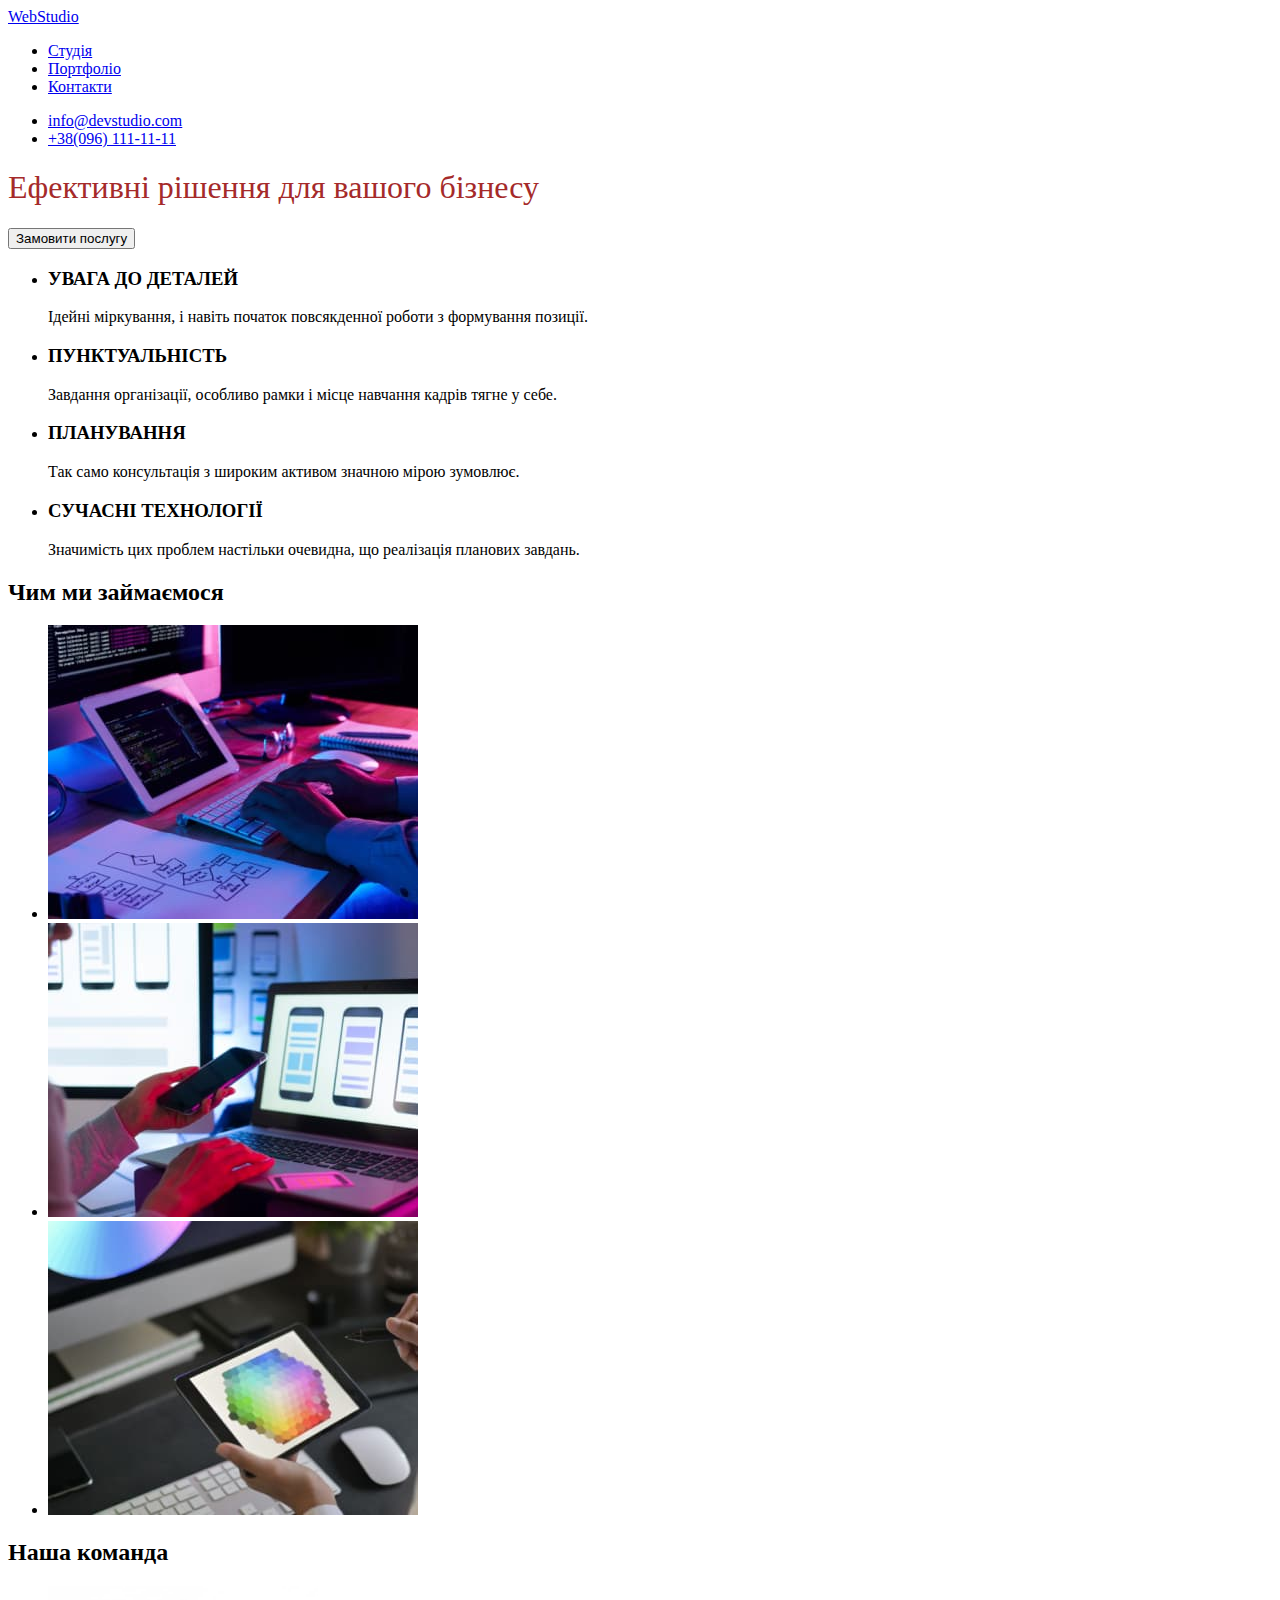
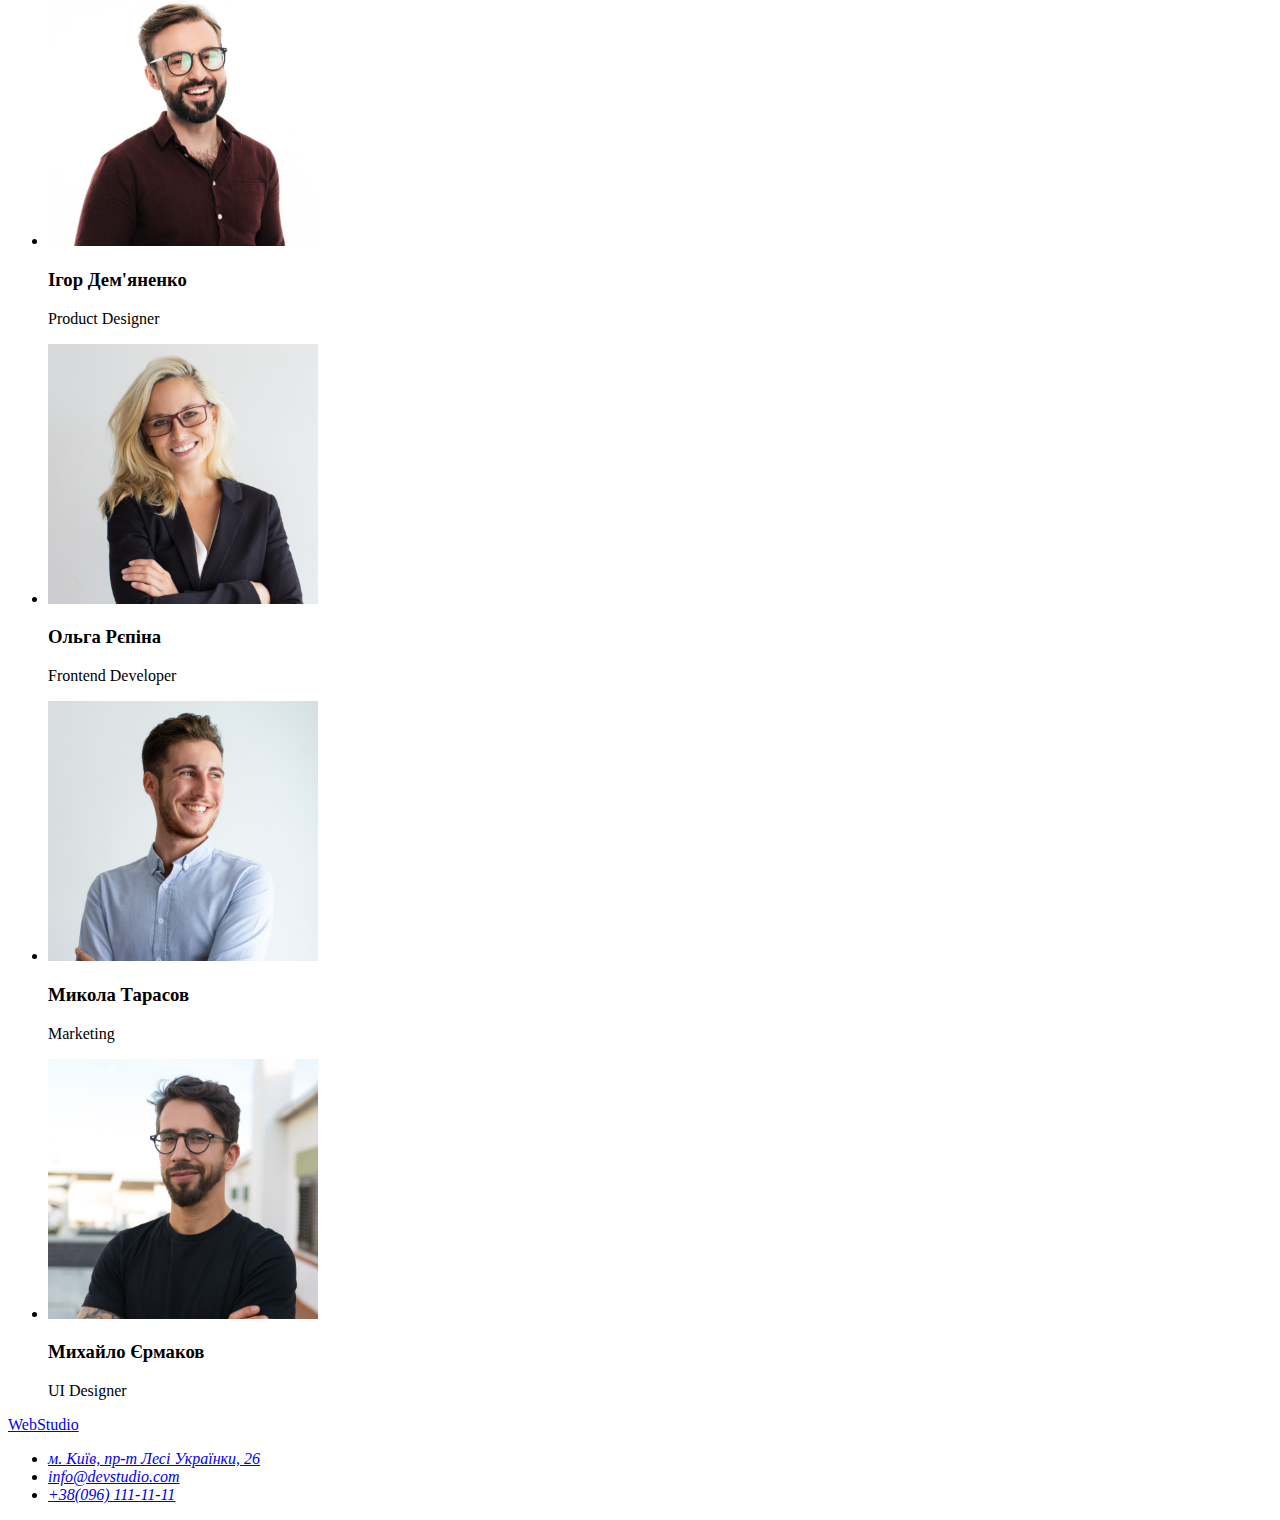
==== index.html @ b18baa4a "css include" ====
<!DOCTYPE html>
<html lang="uk">
  <head>
    <meta charset="UTF-8" />
    <meta http-equiv="X-UA-Compatible" content="IE=edge" />
    <meta name="viewport" content="width=device-width, initial-scale=1.0" />
    <title>Document</title>
    <link rel="stylesheet" href="./css/styles.css"> 
  </head>
  <body>
    <header>
      <nav>
        <!--logo-->
        <a href="./index.html">WebStudio</a>
        <ul>
          <li><a href="./index.html">Студія</a></li>
          <li><a href="./index.html">Портфоліо</a></li>
          <li><a href="./index.html">Контакти</a></li>
        </ul>
      </nav>
      <!--header contacts-->
      <ul>
        <li><a href="mailto:info@devstudio.com">info@devstudio.com</a></li>
        <li><a href="tel:+380961111111">+38(096) 111-11-11</a></li>
      </ul>
    </header>
    <main>
      <!--hat-->
      <section>
        <h1 class="title">Ефективні рішення для вашого бізнесу</h1>
        <button type="button">Замовити послугу</button>
      </section>
      <!--4 features-->
      <section>
        <h2 hidden>Наші переваги</h2>
        <ul>
          <li>
            <h3>УВАГА ДО ДЕТАЛЕЙ</h3>
            <p>
              Ідейні міркування, і навіть початок повсякденної роботи з
              формування позиції.
            </p>
          </li>
          <li>
            <h3>ПУНКТУАЛЬНІСТЬ</h3>
            <p>
              Завдання організації, особливо рамки і місце навчання кадрів тягне
              у себе.
            </p>
          </li>
          <li>
            <h3>ПЛАНУВАННЯ</h3>
            <p>
              Так само консультація з широким активом значною мірою зумовлює.
            </p>
          </li>
          <li>
            <h3>СУЧАСНІ ТЕХНОЛОГІЇ</h3>
            <p>
              Значимість цих проблем настільки очевидна, що реалізація планових
              завдань.
            </p>
          </li>
        </ul>
      </section>
      <!--what we do-->
      <section>
        <h2>Чим ми займаємося</h2>
        <ul>
          <li>
            <img
              src="./images/box-what-we-do-1.jpg"
              alt="Кодування"
              width="370"
              height="294"
            />
          </li>
          <li>
            <img
              src="./images/box-what-we-do-2.jpg"
              alt="Оптимізація"
              width="370"
              height="294"
            />
          </li>
          <li>
            <img
              src="./images/box-what-we-do-3.jpg"
              alt="Дизайн"
              width="370"
              height="294"
            />
          </li>
        </ul>
      </section>
      <!--team-->
      <section>
        <h2>Наша команда</h2>
        <ul>
          <li>
            <img
              src="./images/img-igor.jpg"
              alt="1й член команди"
              width="270"
              height="260"
            />
            <h3>Ігор Дем'яненко</h3>
            <p lang="en">Product Designer</p>
          </li>
          <li>
            <img
              src="./images/img-olga.jpg"
              alt="2й член команди"
              width="270"
              height="260"
            />
            <h3>Ольга Рєпіна</h3>
            <p lang="en">Frontend Developer</p>
          </li>
          <li>
            <img
              src="./images/img-mikola.jpg"
              alt="3й член команди"
              width="270"
              height="260"
            />
            <h3>Микола Тарасов</h3>
            <p lang="en">Marketing</p>
          </li>
          <li>
            <img
              src="./images/img-mihailo.jpg"
              alt="4й член команди"
              width="270"
              height="260"
            />
            <h3>Михайло Єрмаков</h3>
            <p lang="en">UI Designer</p>
          </li>
        </ul>
      </section>
    </main>
    <footer>
      <!--logo text-->
      <a href="./index.html">WebStudio</a>
      <!--address links-->
      <address>
        <ul>
          <li>
            <a
              href="https://goo.gl/maps/ZYpvRGQHk616j4x77"
              target="_blank"
              rel="noopener noreferrer nofollow"
            >
              м. Київ, пр-т Лесі Українки, 26
            </a>
          </li>
          <li>
            <a href="mailto:info@devstudio.com">info@devstudio.com</a>
          </li>
          <li>
            <a href="tel:+380961111111">+38(096) 111-11-11</a>
          </li>
        </ul>
      </address>
    </footer>
  </body>
</html>
---- css/styles.css ----
/* Застосується до всіх тегів з класом title */
.title {
    color: brown;
    font-size: 100;
    font-weight: 500;
}

/* Застосується до всіх тегів з класом text */
.text {
    color: brown;
    font-size: 18px;
}

/* Застосується до всіх тегів з класом link */
.link {
    text-decoration: none;
}
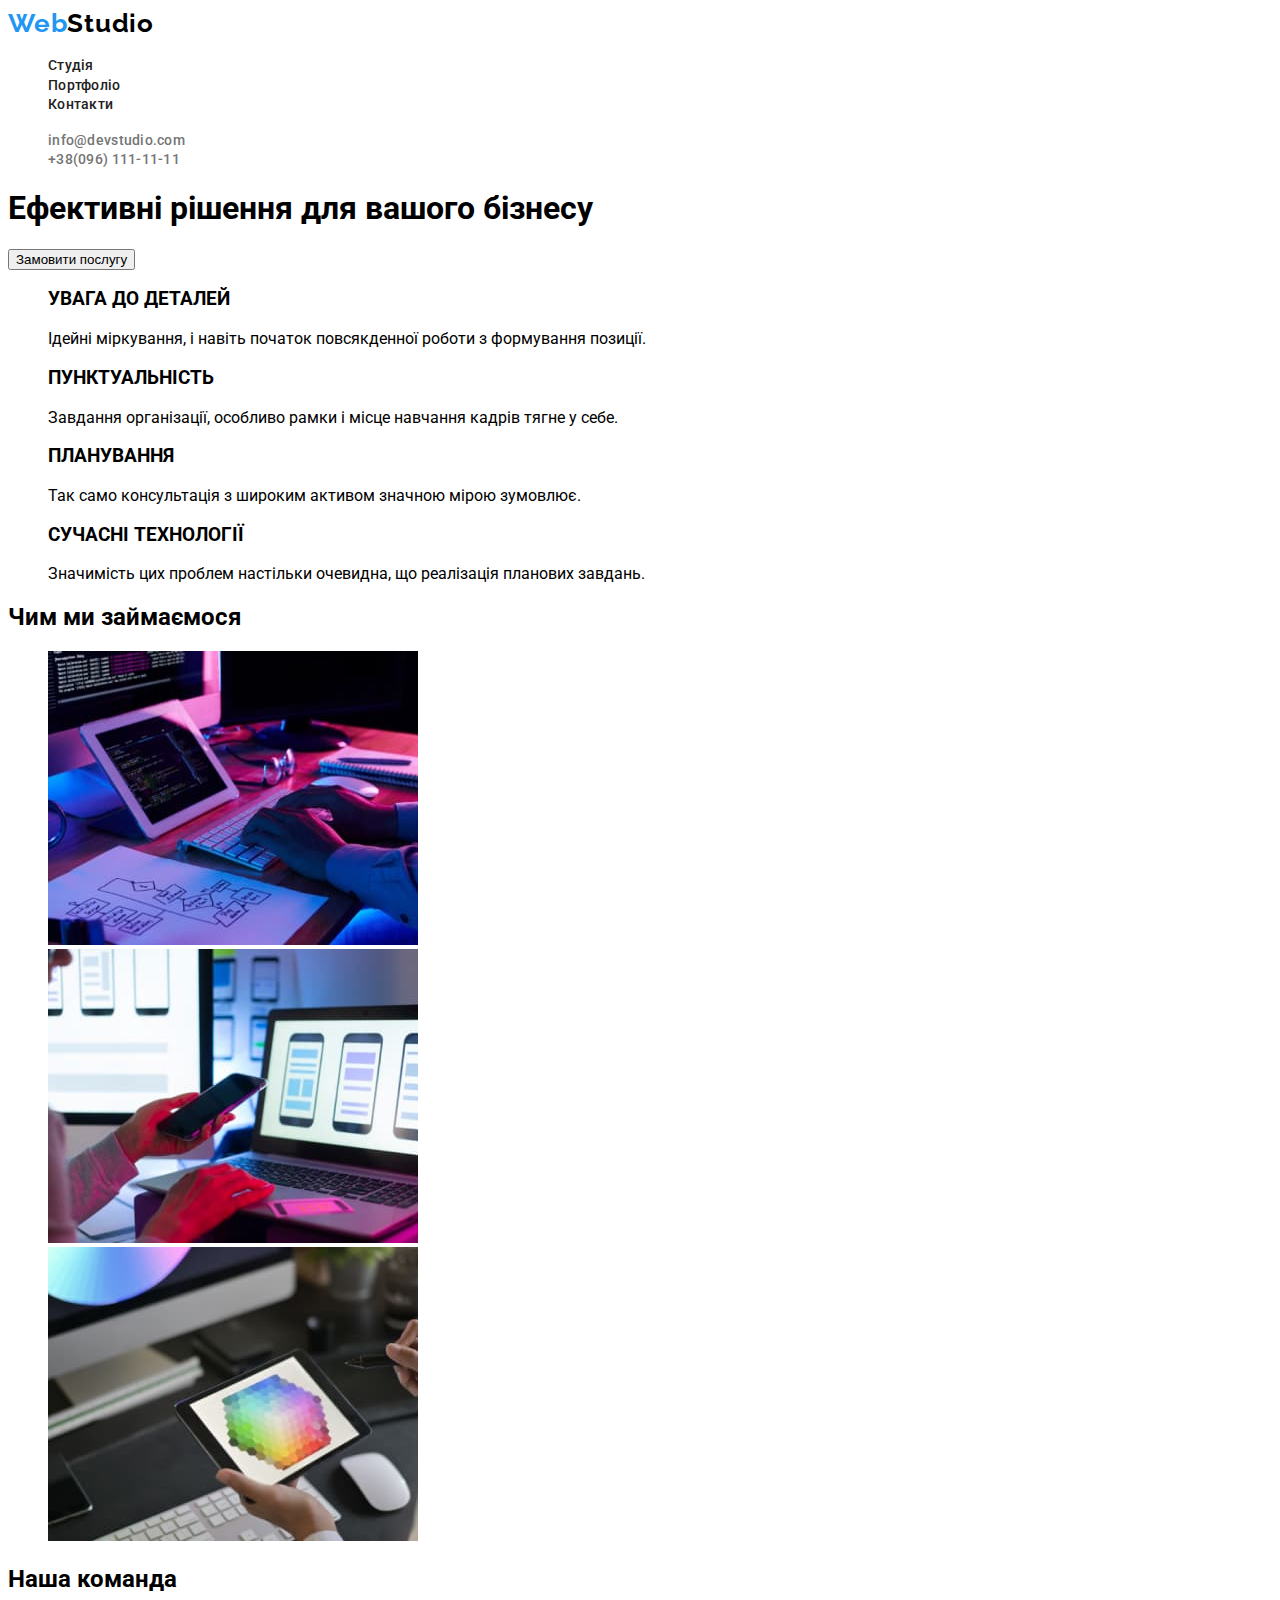
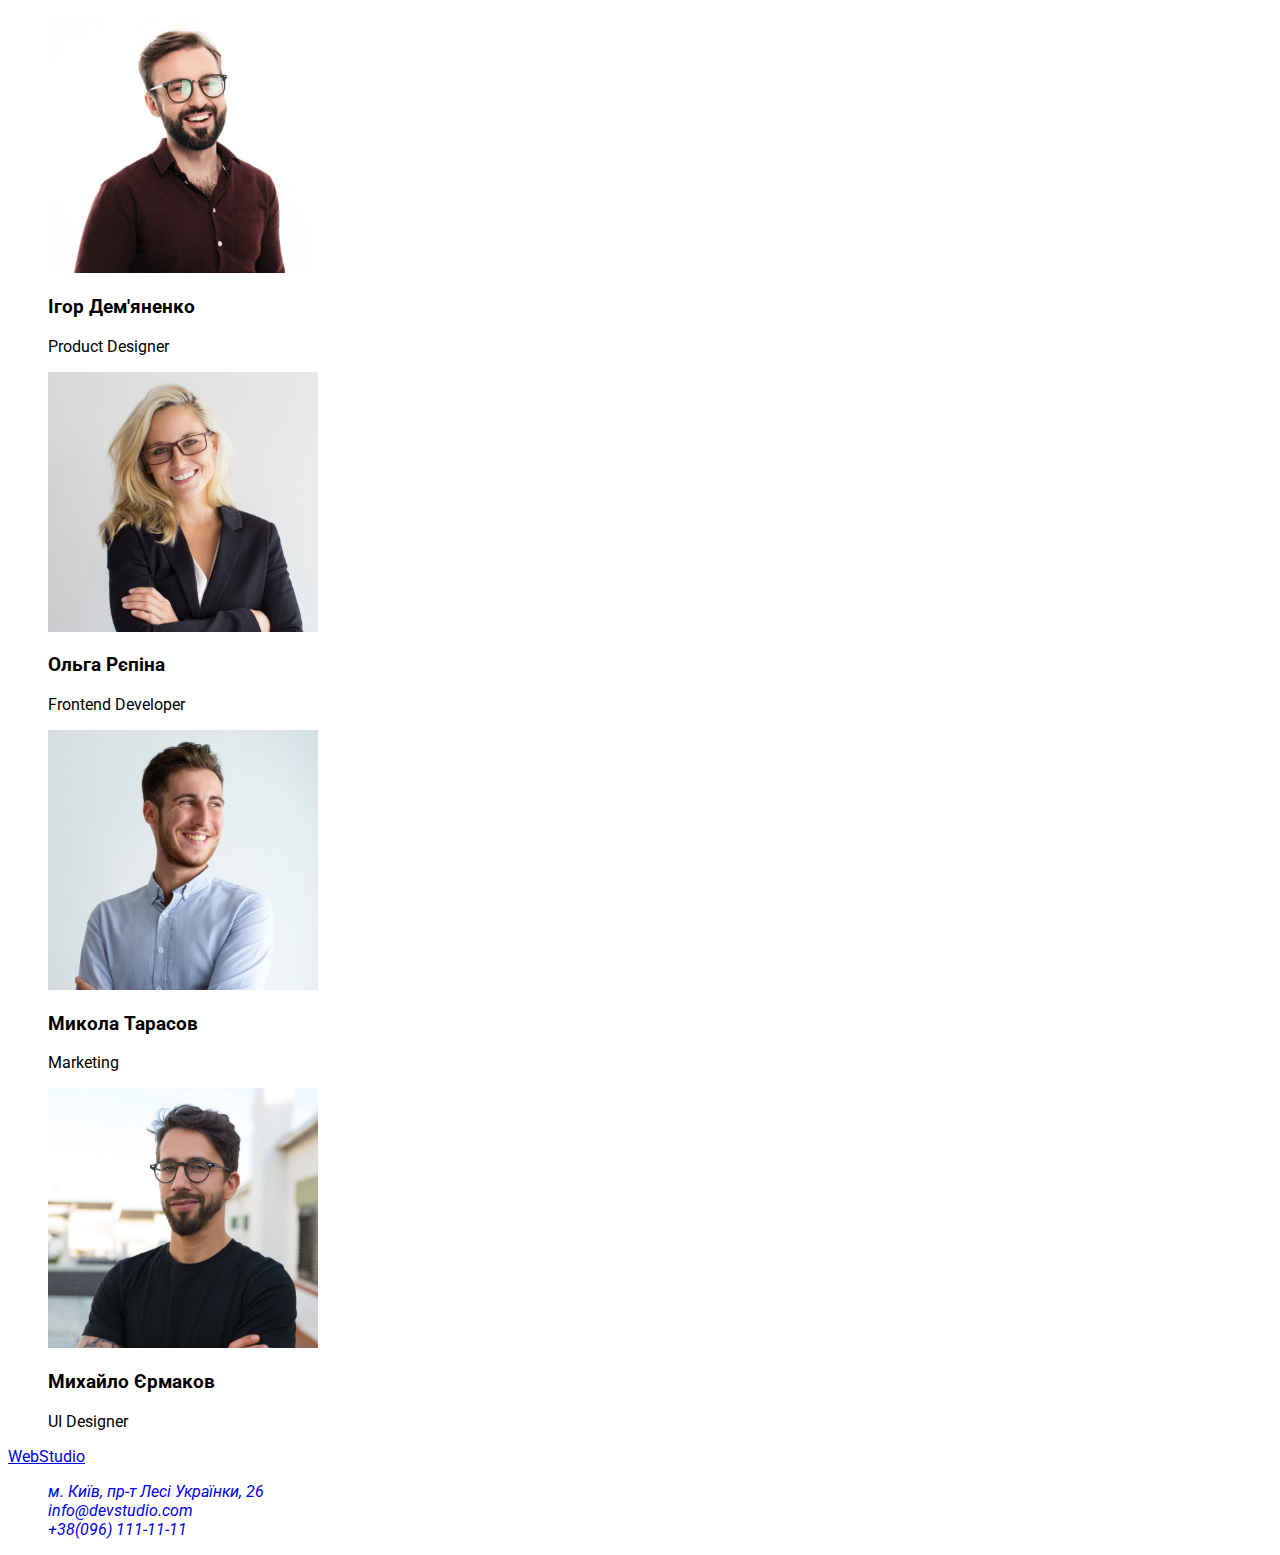
==== commit ada49e35: "23.10.22 video 1.11.45" ====
--- a/index.html
+++ b/index.html
@@ -1,168 +1,126 @@
 <!DOCTYPE html>
 <html lang="uk">
-  <head>
-    <meta charset="UTF-8" />
-    <meta http-equiv="X-UA-Compatible" content="IE=edge" />
-    <meta name="viewport" content="width=device-width, initial-scale=1.0" />
-    <title>Document</title>
-    <link rel="stylesheet" href="./css/styles.css"> 
-  </head>
-  <body>
-    <header>
-      <nav>
-        <!--logo-->
-        <a href="./index.html">WebStudio</a>
-        <ul>
-          <li><a href="./index.html">Студія</a></li>
-          <li><a href="./index.html">Портфоліо</a></li>
-          <li><a href="./index.html">Контакти</a></li>
-        </ul>
-      </nav>
-      <!--header contacts-->
-      <ul>
-        <li><a href="mailto:info@devstudio.com">info@devstudio.com</a></li>
-        <li><a href="tel:+380961111111">+38(096) 111-11-11</a></li>
-      </ul>
-    </header>
-    <main>
-      <!--hat-->
-      <section>
-        <h1 class="title">Ефективні рішення для вашого бізнесу</h1>
-        <button type="button">Замовити послугу</button>
-      </section>
-      <!--4 features-->
-      <section>
-        <h2 hidden>Наші переваги</h2>
-        <ul>
-          <li>
-            <h3>УВАГА ДО ДЕТАЛЕЙ</h3>
-            <p>
-              Ідейні міркування, і навіть початок повсякденної роботи з
-              формування позиції.
-            </p>
-          </li>
-          <li>
-            <h3>ПУНКТУАЛЬНІСТЬ</h3>
-            <p>
-              Завдання організації, особливо рамки і місце навчання кадрів тягне
-              у себе.
-            </p>
-          </li>
-          <li>
-            <h3>ПЛАНУВАННЯ</h3>
-            <p>
-              Так само консультація з широким активом значною мірою зумовлює.
-            </p>
-          </li>
-          <li>
-            <h3>СУЧАСНІ ТЕХНОЛОГІЇ</h3>
-            <p>
-              Значимість цих проблем настільки очевидна, що реалізація планових
-              завдань.
-            </p>
-          </li>
-        </ul>
-      </section>
-      <!--what we do-->
-      <section>
-        <h2>Чим ми займаємося</h2>
-        <ul>
-          <li>
-            <img
-              src="./images/box-what-we-do-1.jpg"
-              alt="Кодування"
-              width="370"
-              height="294"
-            />
-          </li>
-          <li>
-            <img
-              src="./images/box-what-we-do-2.jpg"
-              alt="Оптимізація"
-              width="370"
-              height="294"
-            />
-          </li>
-          <li>
-            <img
-              src="./images/box-what-we-do-3.jpg"
-              alt="Дизайн"
-              width="370"
-              height="294"
-            />
-          </li>
-        </ul>
-      </section>
-      <!--team-->
-      <section>
-        <h2>Наша команда</h2>
-        <ul>
-          <li>
-            <img
-              src="./images/img-igor.jpg"
-              alt="1й член команди"
-              width="270"
-              height="260"
-            />
-            <h3>Ігор Дем'яненко</h3>
-            <p lang="en">Product Designer</p>
-          </li>
-          <li>
-            <img
-              src="./images/img-olga.jpg"
-              alt="2й член команди"
-              width="270"
-              height="260"
-            />
-            <h3>Ольга Рєпіна</h3>
-            <p lang="en">Frontend Developer</p>
-          </li>
-          <li>
-            <img
-              src="./images/img-mikola.jpg"
-              alt="3й член команди"
-              width="270"
-              height="260"
-            />
-            <h3>Микола Тарасов</h3>
-            <p lang="en">Marketing</p>
-          </li>
-          <li>
-            <img
-              src="./images/img-mihailo.jpg"
-              alt="4й член команди"
-              width="270"
-              height="260"
-            />
-            <h3>Михайло Єрмаков</h3>
-            <p lang="en">UI Designer</p>
-          </li>
-        </ul>
-      </section>
-    </main>
-    <footer>
-      <!--logo text-->
-      <a href="./index.html">WebStudio</a>
-      <!--address links-->
-      <address>
-        <ul>
-          <li>
-            <a
-              href="https://goo.gl/maps/ZYpvRGQHk616j4x77"
-              target="_blank"
-              rel="noopener noreferrer nofollow"
-            >
-              м. Київ, пр-т Лесі Українки, 26
-            </a>
-          </li>
-          <li>
-            <a href="mailto:info@devstudio.com">info@devstudio.com</a>
-          </li>
-          <li>
-            <a href="tel:+380961111111">+38(096) 111-11-11</a>
-          </li>
-        </ul>
-      </address>
-    </footer>
-  </body>
-</html>+	<head>
+		<meta charset="UTF-8" />
+		<meta http-equiv="X-UA-Compatible" content="IE=edge" />
+		<meta name="viewport" content="width=device-width, initial-scale=1.0" />
+		<title>Document</title>
+		<link rel="preconnect" href="https://fonts.googleapis.com" />
+		<link rel="preconnect" href="https://fonts.gstatic.com" crossorigin />
+		<link
+			href="https://fonts.googleapis.com/css2?family=Raleway:wght@700&family=Roboto:wght@400;500;700;900&display=swap"
+			rel="stylesheet"
+		/>
+		<link rel="stylesheet" href="./css/styles.css" />
+	</head>
+	<body>
+		<header class="header">
+			<nav>
+				<!--logo-->
+				<a href="./index.html" class="logo-web link">
+					Web<span class="logo-studio link">Studio</span>
+				</a>
+				<ul class="nav-list list">
+					<li class="nav-list-item"><a href="./index.html" class="nav-link link">Студія</a></li>
+					<li class="nav-list-item"><a href="./portfolio.html" class="nav-link link">Портфоліо</a></li>
+					<li class="nav-list-item"><a href="./index.html" class="nav-link link">Контакти</a></li>
+				</ul>
+			</nav>
+			<!--header contacts-->
+			<ul class="list">
+				<li><a href="mailto:info@devstudio.com" class="header-contacts link">info@devstudio.com</a></li>
+				<li><a href="tel:+380961111111" class="header-contacts link">+38(096) 111-11-11</a></li>
+			</ul>
+		</header>
+		<main>
+			<!--hat-->
+			<section>
+				<h1 class="title">Ефективні рішення для вашого бізнесу</h1>
+				<button type="button">Замовити послугу</button>
+			</section>
+			<!--4 features-->
+			<section>
+				<h2 hidden>Наші переваги</h2>
+				<ul class="list">
+					<li>
+						<h3>УВАГА ДО ДЕТАЛЕЙ</h3>
+						<p>Ідейні міркування, і навіть початок повсякденної роботи з формування позиції.</p>
+					</li>
+					<li>
+						<h3>ПУНКТУАЛЬНІСТЬ</h3>
+						<p>Завдання організації, особливо рамки і місце навчання кадрів тягне у себе.</p>
+					</li>
+					<li>
+						<h3>ПЛАНУВАННЯ</h3>
+						<p>Так само консультація з широким активом значною мірою зумовлює.</p>
+					</li>
+					<li>
+						<h3>СУЧАСНІ ТЕХНОЛОГІЇ</h3>
+						<p>Значимість цих проблем настільки очевидна, що реалізація планових завдань.</p>
+					</li>
+				</ul>
+			</section>
+			<!--what we do-->
+			<section>
+				<h2>Чим ми займаємося</h2>
+				<ul class="list">
+					<li>
+						<img src="./images/box-what-we-do-1.jpg" alt="Кодування" width="370" height="294" />
+					</li>
+					<li>
+						<img src="./images/box-what-we-do-2.jpg" alt="Оптимізація" width="370" height="294" />
+					</li>
+					<li>
+						<img src="./images/box-what-we-do-3.jpg" alt="Дизайн" width="370" height="294" />
+					</li>
+				</ul>
+			</section>
+			<!--team-->
+			<section>
+				<h2>Наша команда</h2>
+				<ul class="list">
+					<li>
+						<img src="./images/img-igor.jpg" alt="1й член команди" width="270" height="260" />
+						<h3>Ігор Дем'яненко</h3>
+						<p lang="en">Product Designer</p>
+					</li>
+					<li>
+						<img src="./images/img-olga.jpg" alt="2й член команди" width="270" height="260" />
+						<h3>Ольга Рєпіна</h3>
+						<p lang="en">Frontend Developer</p>
+					</li>
+					<li>
+						<img src="./images/img-mikola.jpg" alt="3й член команди" width="270" height="260" />
+						<h3>Микола Тарасов</h3>
+						<p lang="en">Marketing</p>
+					</li>
+					<li>
+						<img src="./images/img-mihailo.jpg" alt="4й член команди" width="270" height="260" />
+						<h3>Михайло Єрмаков</h3>
+						<p lang="en">UI Designer</p>
+					</li>
+				</ul>
+			</section>
+		</main>
+		<footer>
+			<!--logo text-->
+			<a href="./index.html">WebStudio</a>
+			<!--address links-->
+			<address>
+				<ul class="list">
+					<li>
+						<a href="https://goo.gl/maps/ZYpvRGQHk616j4x77" target="_blank" rel="noopener noreferrer nofollow" class="link">
+							м. Київ, пр-т Лесі Українки, 26
+						</a>
+					</li>
+					<li>
+						<a href="mailto:info@devstudio.com" class="link">info@devstudio.com</a>
+					</li>
+					<li>
+						<a href="tel:+380961111111" class="link">+38(096) 111-11-11</a>
+					</li>
+				</ul>
+			</address>
+		</footer>
+	</body>
+</html>
--- a/css/styles.css
+++ b/css/styles.css
@@ -1,17 +1,65 @@
-/* Застосується до всіх тегів з класом title */
-.title {
-    color: brown;
-    font-size: 100;
-    font-weight: 500;
+body {
+	font-family: "Roboto", Verdana, sans-serif;
 }
 
-/* Застосується до всіх тегів з класом text */
-.text {
-    color: brown;
-    font-size: 18px;
+/* LOGO */
+
+.logo-web {
+	font-family: "Raleway";
+	font-style: normal;
+	font-weight: 700;
+	font-size: 26px;
+	line-height: 31px;
+	letter-spacing: 0.03em;
+	color: #2196f3;
 }
 
-/* Застосується до всіх тегів з класом link */
+.logo-studio {
+	color: #000;
+}
+
+.list {
+	list-style: none;
+}
+
 .link {
-    text-decoration: none;
+	text-decoration: none;
+}
+
+/* HEADER */
+
+.header {
+	background: #fff;
+}
+
+.nav-list {
+}
+
+.nav-list-item {
+}
+
+.nav-link {
+	font-weight: 500;
+	font-size: 14px;
+	line-height: 1.33;
+	letter-spacing: 0.02em;
+	color: #212121;
+}
+
+.nav-link:hover,
+.nav-link:focus {
+	color: #2196f3;
+}
+
+.header-contacts {
+        font-weight: 500;
+        font-size: 14px;
+        line-height: 16px;
+        letter-spacing: 0.02em;
+        color: #757575;
+}
+
+.header-contacts:hover,
+.header-contacts:focus {
+    color: #2196f3;
 }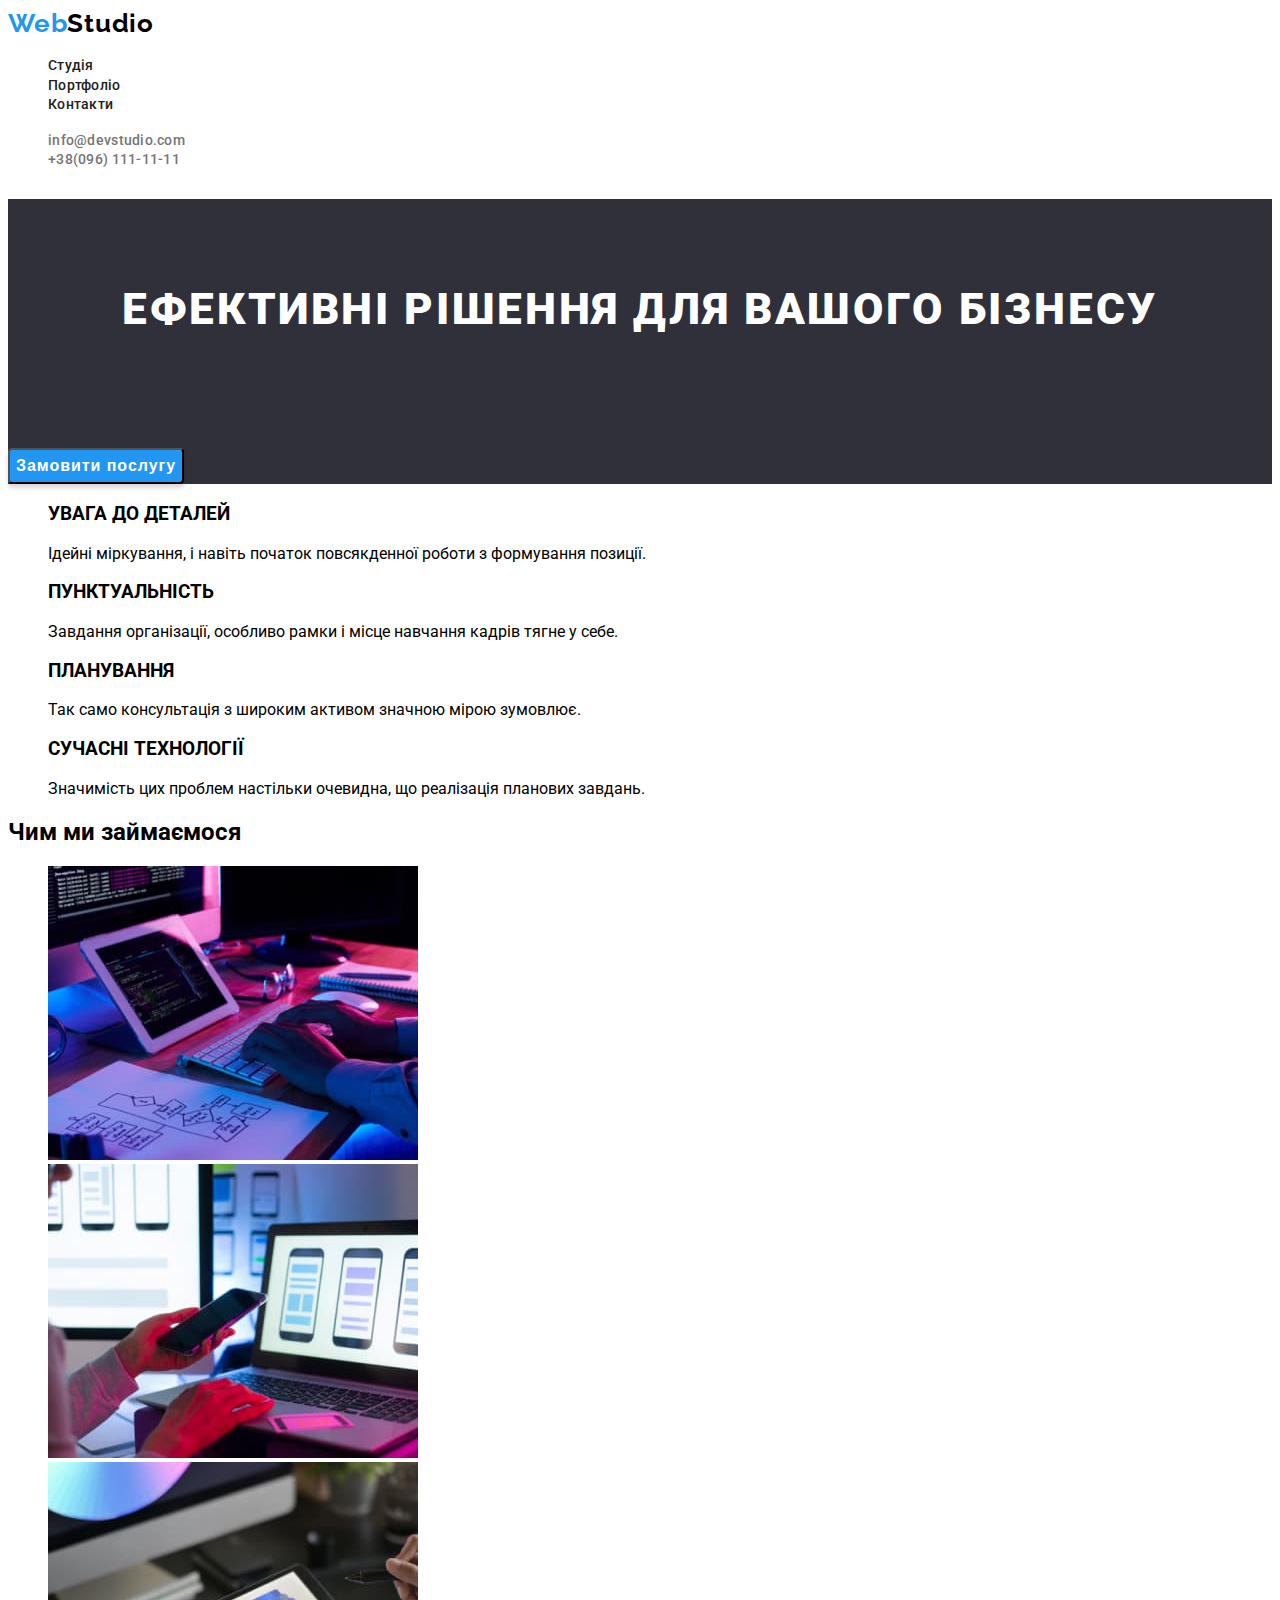
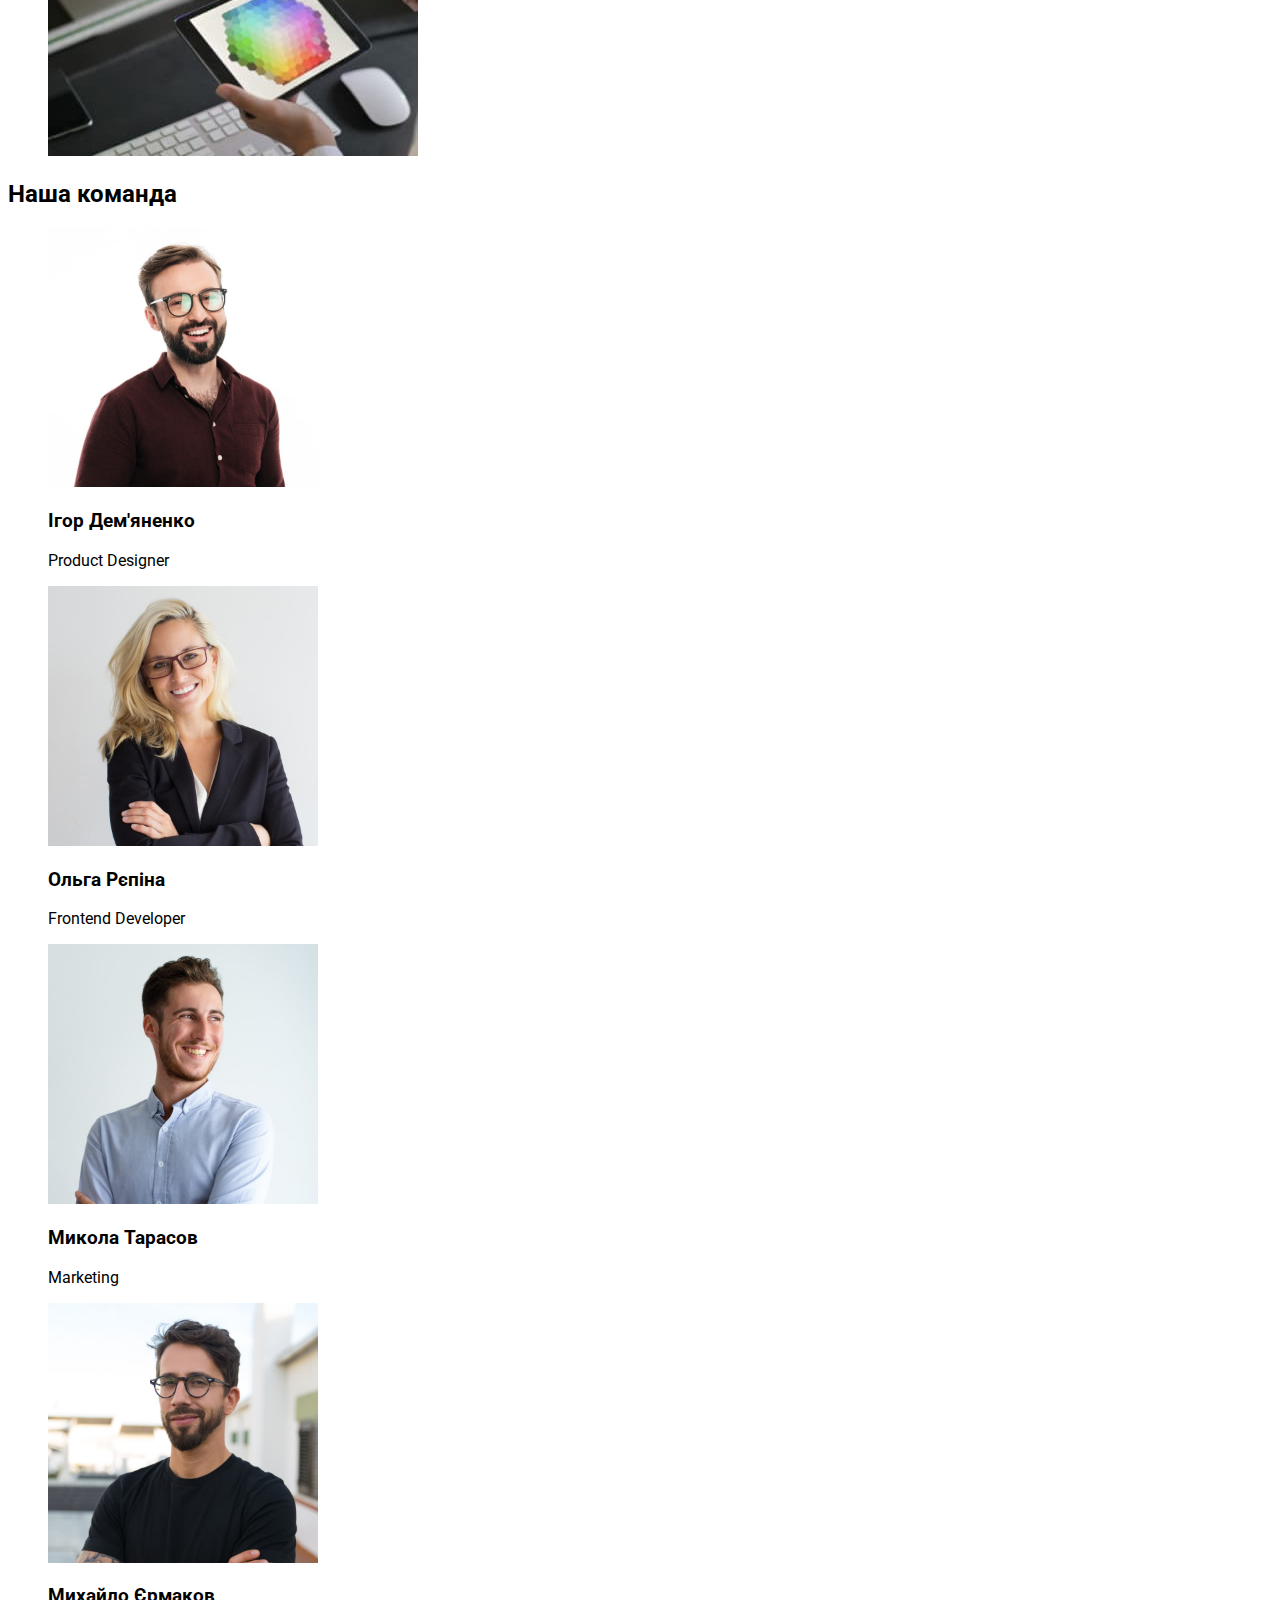
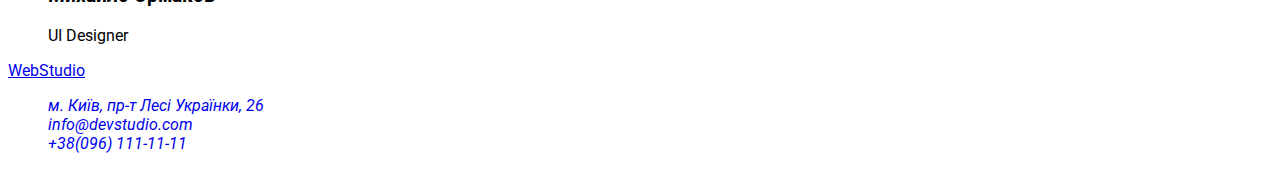
==== commit eb772874: "header+hero" ====
--- a/index.html
+++ b/index.html
@@ -33,10 +33,10 @@
 			</ul>
 		</header>
 		<main>
-			<!--hat-->
-			<section>
-				<h1 class="title">Ефективні рішення для вашого бізнесу</h1>
-				<button type="button">Замовити послугу</button>
+			<!--hero-->
+			<section class="hero">
+				<h1 class="h1">Ефективні рішення для вашого бізнесу</h1>
+				<button type="button" class="hero-btn pointer"><span class="hero-btn-text">Замовити послугу</span></button>
 			</section>
 			<!--4 features-->
 			<section>
--- a/css/styles.css
+++ b/css/styles.css
@@ -52,14 +52,65 @@
 }
 
 .header-contacts {
-        font-weight: 500;
-        font-size: 14px;
-        line-height: 16px;
-        letter-spacing: 0.02em;
-        color: #757575;
+	font-weight: 500;
+	font-size: 14px;
+	line-height: calc(16 / 12);
+	letter-spacing: 0.02em;
+	color: #757575;
 }
 
 .header-contacts:hover,
 .header-contacts:focus {
-    color: #2196f3;
+	color: #2196f3;
+}
+
+/* HERO */
+
+.hero {
+	background: #2f303a;
+}
+
+.h1 {
+	font-weight: 900;
+	font-size: 44px;
+	line-height: 5;
+	/* or 136% */
+
+	text-align: center;
+	letter-spacing: 0.06em;
+	text-transform: uppercase;
+
+	color: #ffffff;
+}
+
+.hero-btn {
+	background: #2196F3;
+		box-shadow: 0px 4px 4px rgba(0, 0, 0, 0.15);
+		border-radius: 4px;
+}
+
+.hero-btn-text {
+	font-weight: 700;
+		font-size: 16px;
+		line-height: 30px;
+		/* identical to box height, or 188% */
+	
+		display: flex;
+		align-items: center;
+		text-align: center;
+		letter-spacing: 0.06em;
+	
+		color: #FFFFFF;
+}
+
+.hero-btn
+.hero-btn-text:hover,
+.hero-btn
+.hero-btn-text:focus {
+	background: #188CE8;
+		
+}
+
+.pointer {
+	cursor: pointer;
 }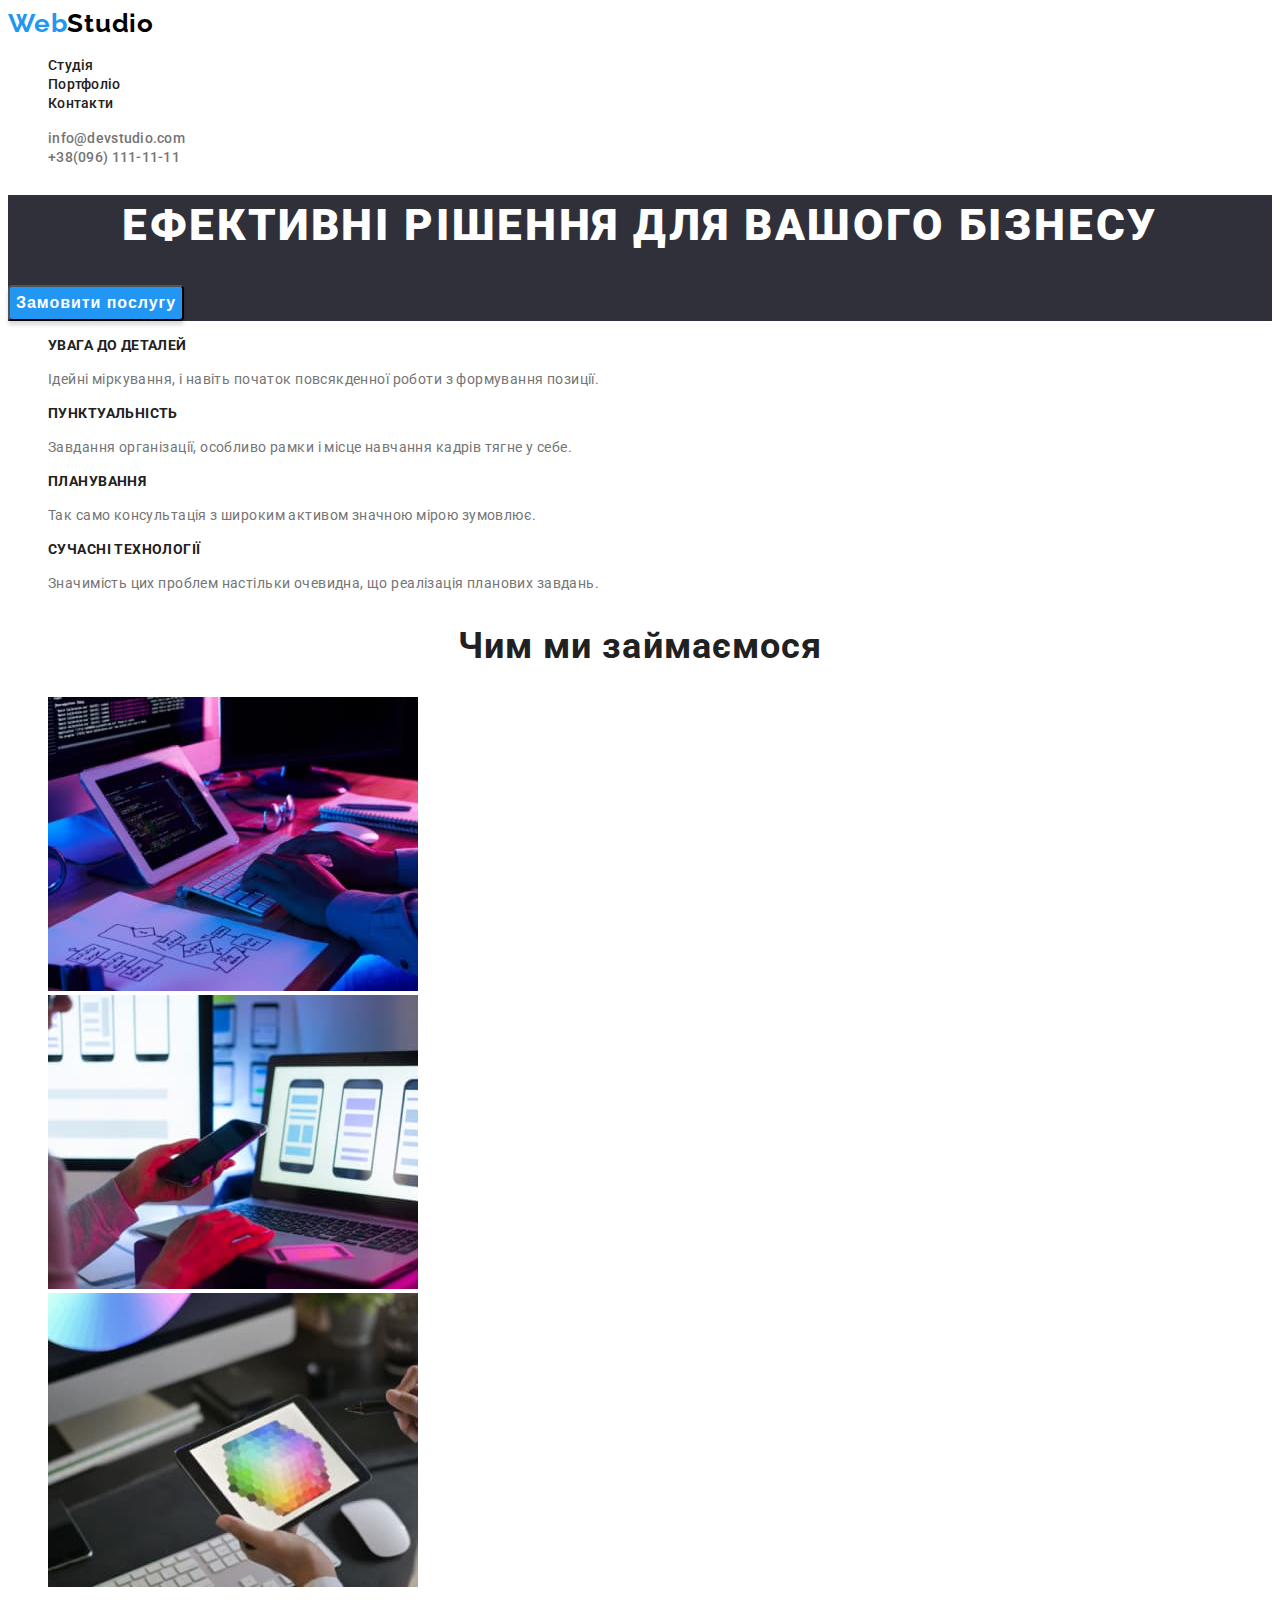
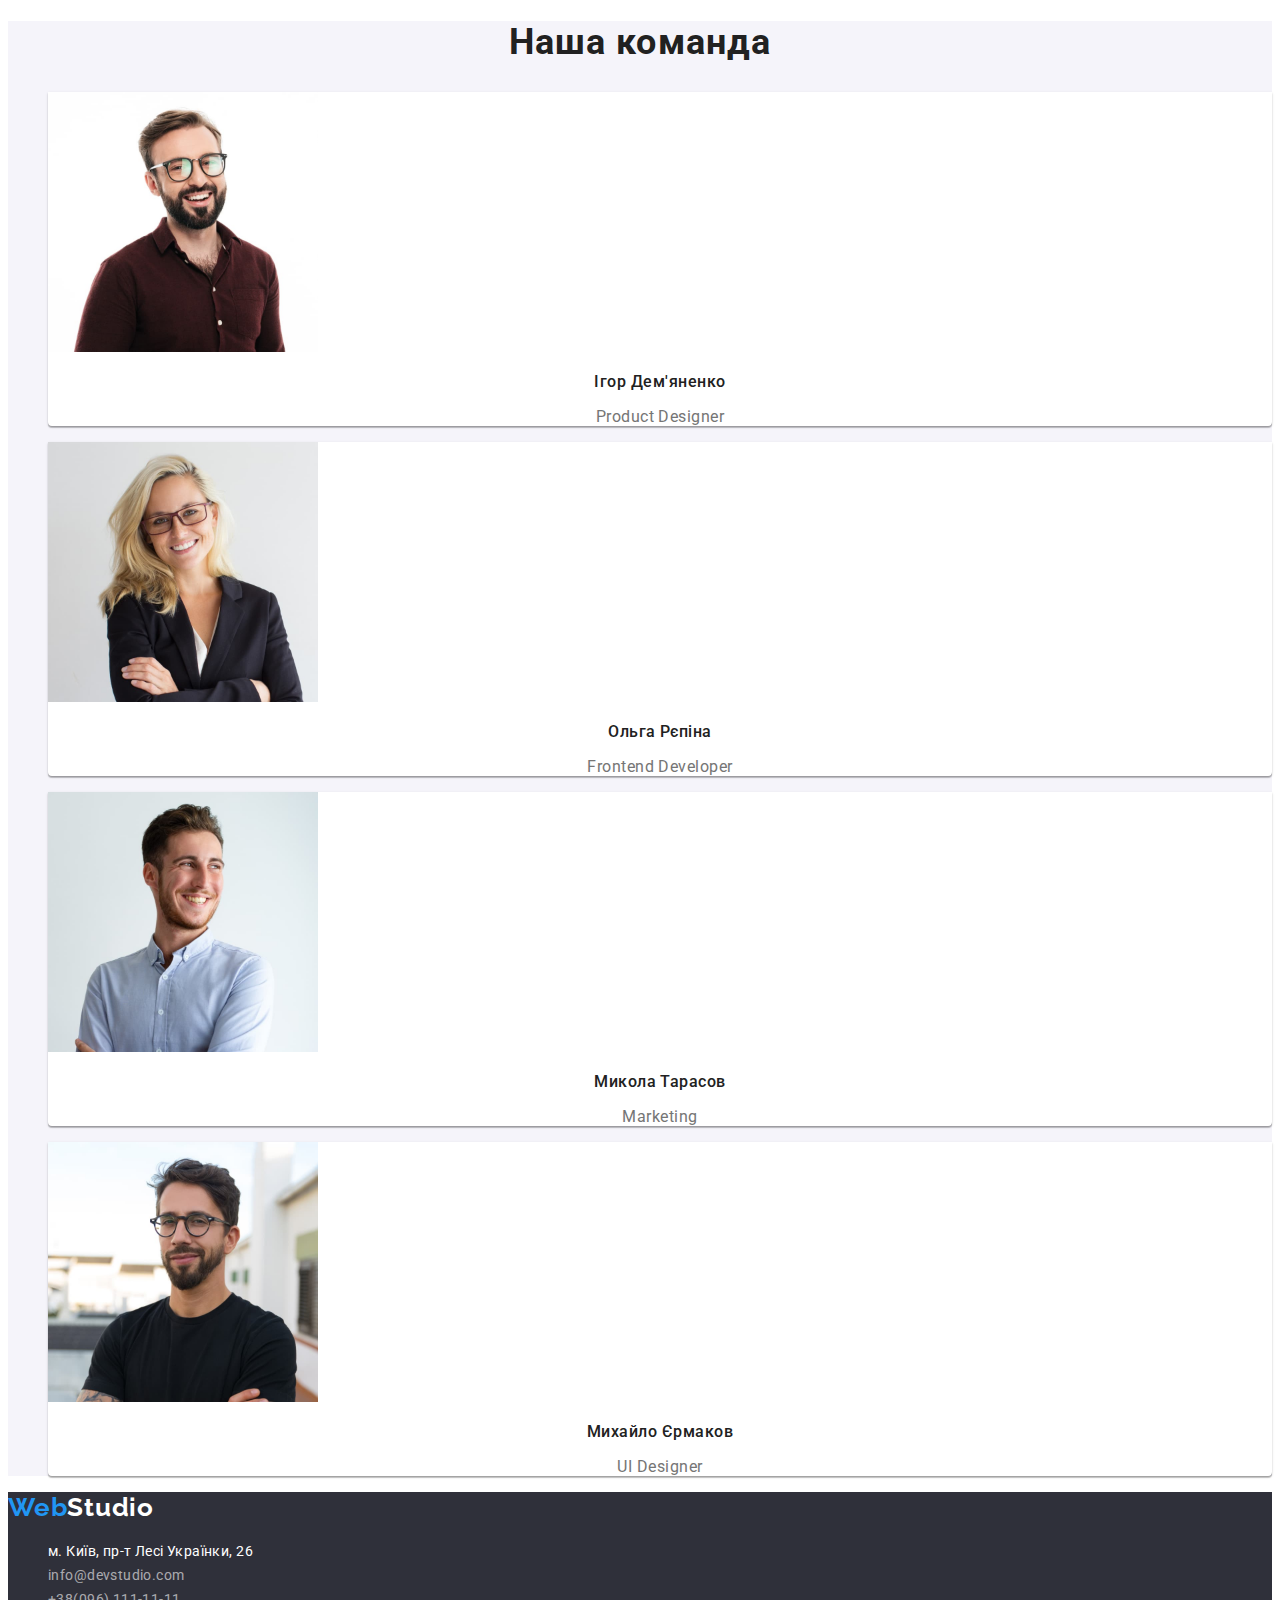
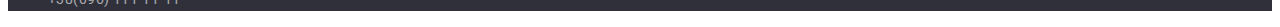
==== commit b12bbdc8: "index ready" ====
--- a/index.html
+++ b/index.html
@@ -18,12 +18,12 @@
 			<nav>
 				<!--logo-->
 				<a href="./index.html" class="logo-web link">
-					Web<span class="logo-studio link">Studio</span>
+					Web<span class="logo-studio-header link">Studio</span>
 				</a>
-				<ul class="nav-list list">
-					<li class="nav-list-item"><a href="./index.html" class="nav-link link">Студія</a></li>
-					<li class="nav-list-item"><a href="./portfolio.html" class="nav-link link">Портфоліо</a></li>
-					<li class="nav-list-item"><a href="./index.html" class="nav-link link">Контакти</a></li>
+				<ul class="list">
+					<li><a href="./index.html" class="nav-link link">Студія</a></li>
+					<li><a href="./portfolio.html" class="nav-link link">Портфоліо</a></li>
+					<li><a href="./index.html" class="nav-link link">Контакти</a></li>
 				</ul>
 			</nav>
 			<!--header contacts-->
@@ -35,34 +35,34 @@
 		<main>
 			<!--hero-->
 			<section class="hero">
-				<h1 class="h1">Ефективні рішення для вашого бізнесу</h1>
+				<h1 class="title">Ефективні рішення для вашого бізнесу</h1>
 				<button type="button" class="hero-btn pointer"><span class="hero-btn-text">Замовити послугу</span></button>
 			</section>
 			<!--4 features-->
 			<section>
-				<h2 hidden>Наші переваги</h2>
+				<h2 hidden class="h2-title">Наші переваги</h2>
 				<ul class="list">
 					<li>
-						<h3>УВАГА ДО ДЕТАЛЕЙ</h3>
-						<p>Ідейні міркування, і навіть початок повсякденної роботи з формування позиції.</p>
+						<h3 class="h3-features">УВАГА ДО ДЕТАЛЕЙ</h3>
+						<p class="p-features">Ідейні міркування, і навіть початок повсякденної роботи з формування позиції.</p>
 					</li>
 					<li>
-						<h3>ПУНКТУАЛЬНІСТЬ</h3>
-						<p>Завдання організації, особливо рамки і місце навчання кадрів тягне у себе.</p>
+						<h3 class="h3-features">ПУНКТУАЛЬНІСТЬ</h3>
+						<p class="p-features">Завдання організації, особливо рамки і місце навчання кадрів тягне у себе.</p>
 					</li>
 					<li>
-						<h3>ПЛАНУВАННЯ</h3>
-						<p>Так само консультація з широким активом значною мірою зумовлює.</p>
+						<h3 class="h3-features">ПЛАНУВАННЯ</h3>
+						<p class="p-features">Так само консультація з широким активом значною мірою зумовлює.</p>
 					</li>
 					<li>
-						<h3>СУЧАСНІ ТЕХНОЛОГІЇ</h3>
-						<p>Значимість цих проблем настільки очевидна, що реалізація планових завдань.</p>
+						<h3 class="h3-features">СУЧАСНІ ТЕХНОЛОГІЇ</h3>
+						<p class="p-features">Значимість цих проблем настільки очевидна, що реалізація планових завдань.</p>
 					</li>
 				</ul>
 			</section>
 			<!--what we do-->
 			<section>
-				<h2>Чим ми займаємося</h2>
+				<h2 class="h2-title">Чим ми займаємося</h2>
 				<ul class="list">
 					<li>
 						<img src="./images/box-what-we-do-1.jpg" alt="Кодування" width="370" height="294" />
@@ -76,51 +76,53 @@
 				</ul>
 			</section>
 			<!--team-->
-			<section>
-				<h2>Наша команда</h2>
+			<section class="team-section">
+				<h2 class="h2-title">Наша команда</h2>
 				<ul class="list">
-					<li>
+					<li  class="team-cards">
 						<img src="./images/img-igor.jpg" alt="1й член команди" width="270" height="260" />
-						<h3>Ігор Дем'яненко</h3>
-						<p lang="en">Product Designer</p>
+						<h3 class="h3-team">Ігор Дем'яненко</h3>
+						<p lang="en" class="p-team">Product Designer</p>
 					</li>
-					<li>
+					<li  class="team-cards">
 						<img src="./images/img-olga.jpg" alt="2й член команди" width="270" height="260" />
-						<h3>Ольга Рєпіна</h3>
-						<p lang="en">Frontend Developer</p>
+						<h3 class="h3-team">Ольга Рєпіна</h3>
+						<p lang="en" class="p-team">Frontend Developer</p>
 					</li>
-					<li>
+					<li  class="team-cards">
 						<img src="./images/img-mikola.jpg" alt="3й член команди" width="270" height="260" />
-						<h3>Микола Тарасов</h3>
-						<p lang="en">Marketing</p>
+						<h3 class="h3-team">Микола Тарасов</h3>
+						<p lang="en" class="p-team">Marketing</p>
 					</li>
-					<li>
+					<li  class="team-cards"> 
 						<img src="./images/img-mihailo.jpg" alt="4й член команди" width="270" height="260" />
-						<h3>Михайло Єрмаков</h3>
-						<p lang="en">UI Designer</p>
+						<h3 class="h3-team">Михайло Єрмаков</h3>
+						<p lang="en" class="p-team">UI Designer</p>
 					</li>
 				</ul>
 			</section>
 		</main>
-		<footer>
+		<footer class="footer">
 			<!--logo text-->
-			<a href="./index.html">WebStudio</a>
+			<a href="./index.html" class="logo-web link">
+					Web<span class="logo-studio-footer link">Studio</span>
+				</a>
 			<!--address links-->
 			<address>
 				<ul class="list">
 					<li>
-						<a href="https://goo.gl/maps/ZYpvRGQHk616j4x77" target="_blank" rel="noopener noreferrer nofollow" class="link">
+						<a href="https://goo.gl/maps/ZYpvRGQHk616j4x77" target="_blank" rel="noopener noreferrer nofollow" class="link address">
 							м. Київ, пр-т Лесі Українки, 26
 						</a>
 					</li>
 					<li>
-						<a href="mailto:info@devstudio.com" class="link">info@devstudio.com</a>
+						<a href="mailto:info@devstudio.com" class="footer-contacts link">info@devstudio.com</a>
 					</li>
 					<li>
-						<a href="tel:+380961111111" class="link">+38(096) 111-11-11</a>
+						<a href="tel:+380961111111" class="footer-contacts link">+38(096) 111-11-11</a>
 					</li>
 				</ul>
 			</address>
-		</footer>
+		</footerclass>
 	</body>
 </html>
--- a/css/styles.css
+++ b/css/styles.css
@@ -1,3 +1,7 @@
+:root {
+	--brand-color: #2196f3;
+}
+
 body {
 	font-family: "Roboto", Verdana, sans-serif;
 }
@@ -9,12 +13,12 @@
 	font-style: normal;
 	font-weight: 700;
 	font-size: 26px;
-	line-height: 31px;
+	line-height: calc(31 / 26);
 	letter-spacing: 0.03em;
-	color: #2196f3;
-}
-
-.logo-studio {
+	color: var(--brand-color)
+}
+
+.logo-studio-header {
 	color: #000;
 }
 
@@ -32,36 +36,31 @@
 	background: #fff;
 }
 
-.nav-list {
-}
-
-.nav-list-item {
-}
-
 .nav-link {
 	font-weight: 500;
 	font-size: 14px;
-	line-height: 1.33;
+	line-height: calc(16 / 14);
 	letter-spacing: 0.02em;
 	color: #212121;
 }
 
 .nav-link:hover,
-.nav-link:focus {
-	color: #2196f3;
+.nav-link:focus,
+.nav-link:active {
+	color: var(--brand-color);
 }
 
 .header-contacts {
 	font-weight: 500;
 	font-size: 14px;
-	line-height: calc(16 / 12);
+	line-height: calc(16 / 14);
 	letter-spacing: 0.02em;
 	color: #757575;
 }
 
 .header-contacts:hover,
 .header-contacts:focus {
-	color: #2196f3;
+	color: var(--brand-color);
 }
 
 /* HERO */
@@ -70,10 +69,10 @@
 	background: #2f303a;
 }
 
-.h1 {
+.title {
 	font-weight: 900;
 	font-size: 44px;
-	line-height: 5;
+	line-height: calc(60 / 44);
 	/* or 136% */
 
 	text-align: center;
@@ -84,7 +83,7 @@
 }
 
 .hero-btn {
-	background: #2196F3;
+	background: var(--brand-color);
 		box-shadow: 0px 4px 4px rgba(0, 0, 0, 0.15);
 		border-radius: 4px;
 }
@@ -92,7 +91,7 @@
 .hero-btn-text {
 	font-weight: 700;
 		font-size: 16px;
-		line-height: 30px;
+		line-height: calc(30 / 16);
 		/* identical to box height, or 188% */
 	
 		display: flex;
@@ -103,14 +102,105 @@
 		color: #FFFFFF;
 }
 
-.hero-btn
-.hero-btn-text:hover,
-.hero-btn
-.hero-btn-text:focus {
+.hero-btn:hover,
+.hero-btn:focus {
 	background: #188CE8;
-		
 }
 
 .pointer {
 	cursor: pointer;
+}
+
+/* 4 FEATURES */
+
+.h3-features {
+	font-size: 14px;
+		line-height: calc(16 / 14);
+		letter-spacing: 0.03em;
+		text-transform: uppercase;
+		color: #212121;
+}
+
+.p-features {
+	font-weight: 400;
+		font-size: 14px;
+		line-height: calc(24 / 14);
+		/* or 171% */
+		letter-spacing: 0.03em;
+		color: #757575;
+}
+
+/* W.W.D. */
+
+.h2-title {
+	font-size: 36px;
+		line-height: calc(42 / 36);
+		text-align: center;
+		letter-spacing: 0.03em;
+		color: #212121;
+}
+
+/* TEAM */
+
+.h3-team {
+	font-weight: 500;
+		font-size: 16px;
+		line-height: calc(19 / 16);
+		/* identical to box height */
+		text-align: center;
+		letter-spacing: 0.03em;
+		color: #212121;
+}
+
+.p-team {
+	font-weight: 400;
+		font-size: 16px;
+		line-height: calc(19 / 16);
+		/* identical to box height */
+		text-align: center;
+		letter-spacing: 0.03em;
+		color: #757575;
+}
+
+.team-section {
+	background: #F5F4FA;
+}
+
+.team-cards {
+	background: #FFFFFF;
+		/* material shadow v1 */
+	
+		box-shadow: 0px 1px 3px rgba(0, 0, 0, 0.12), 0px 1px 1px rgba(0, 0, 0, 0.14), 0px 2px 1px rgba(0, 0, 0, 0.2);
+		border-radius: 0px 0px 4px 4px;
+}
+
+/* FOOTER */
+
+.footer {
+	background: #2F303A;
+}
+
+.logo-studio-footer {
+	color: #fff;
+}
+
+.address {
+	font-style: normal;
+	font-weight: 400;
+		font-size: 14px;
+		line-height: calc(24 / 14);
+		/* or 171% */
+	
+		letter-spacing: 0.03em;
+	
+		color: #FFFFFF;
+}
+
+.footer-contacts {
+	font-style: normal;
+	font-weight: 400;
+	font-size: 14px;
+	line-height: calc(24 / 14);
+	letter-spacing: 0.03em;
+	color: rgba(255, 255, 255, 0.6);
 }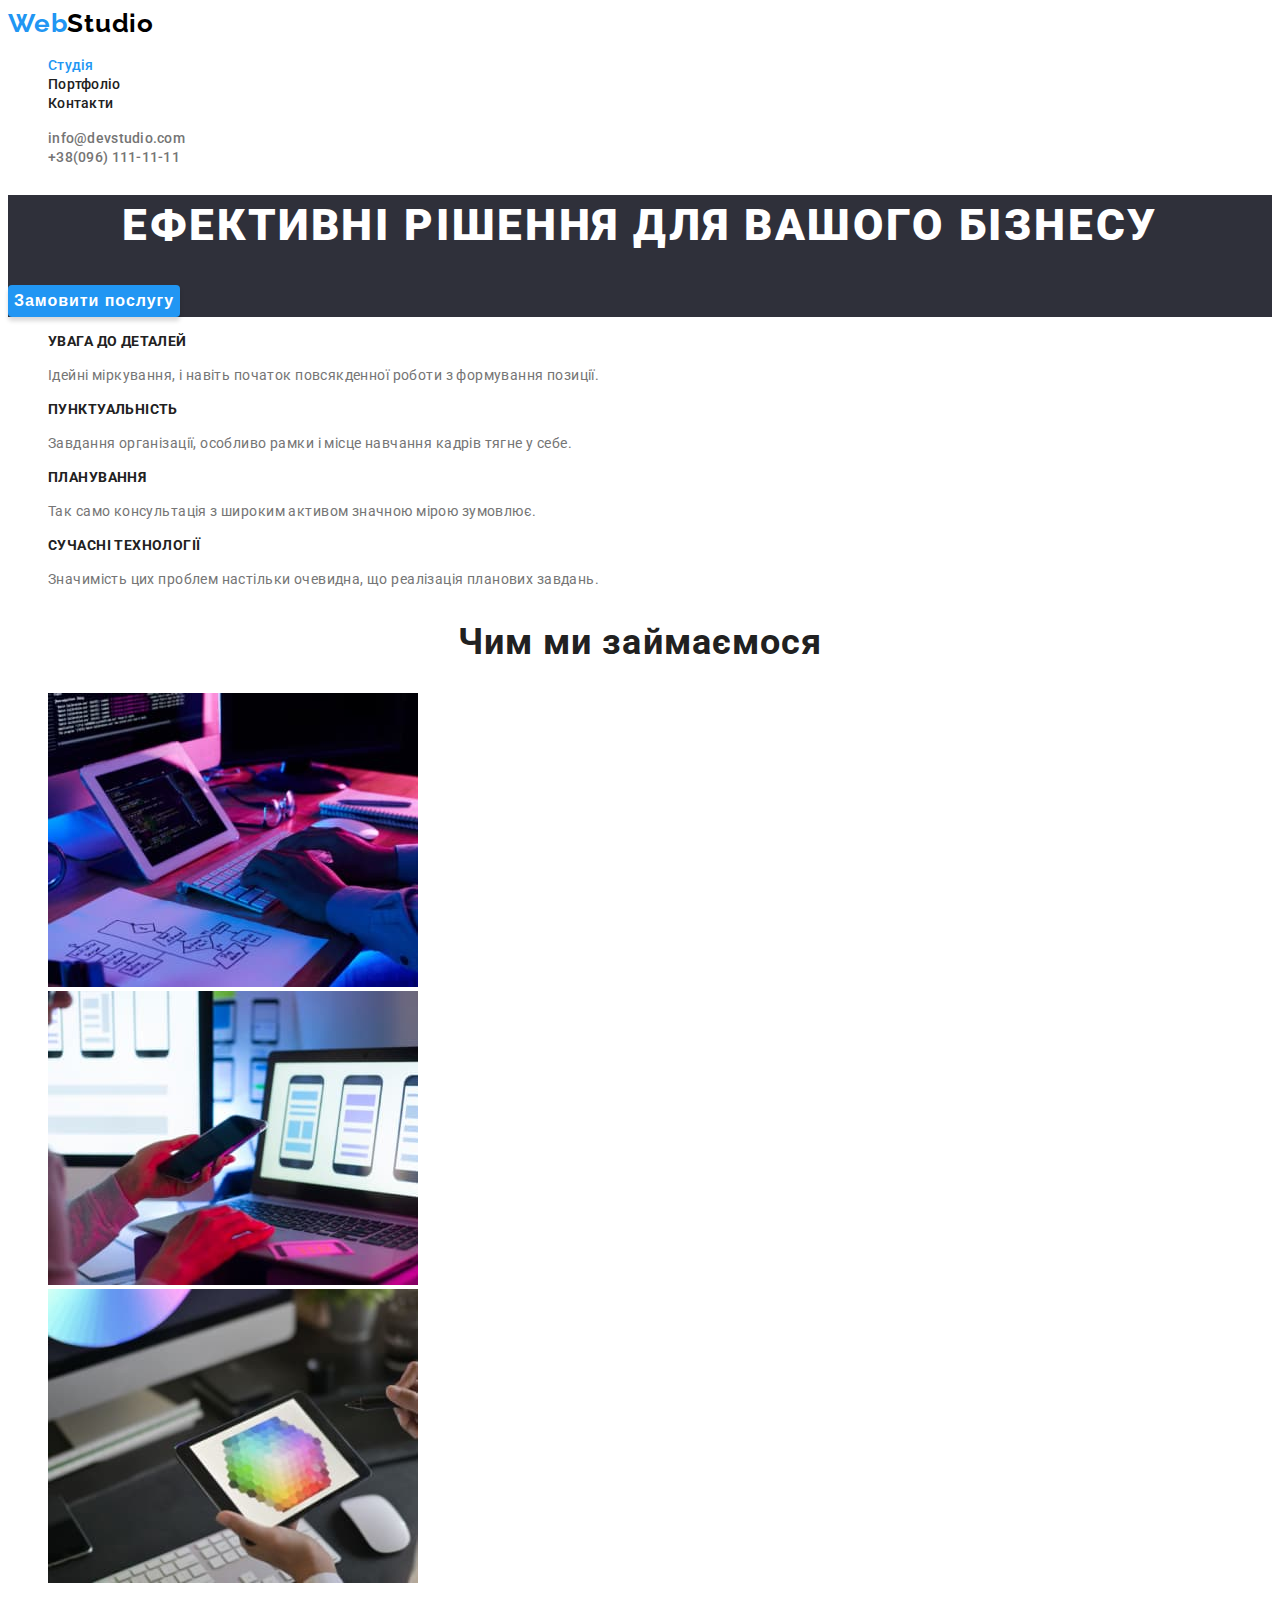
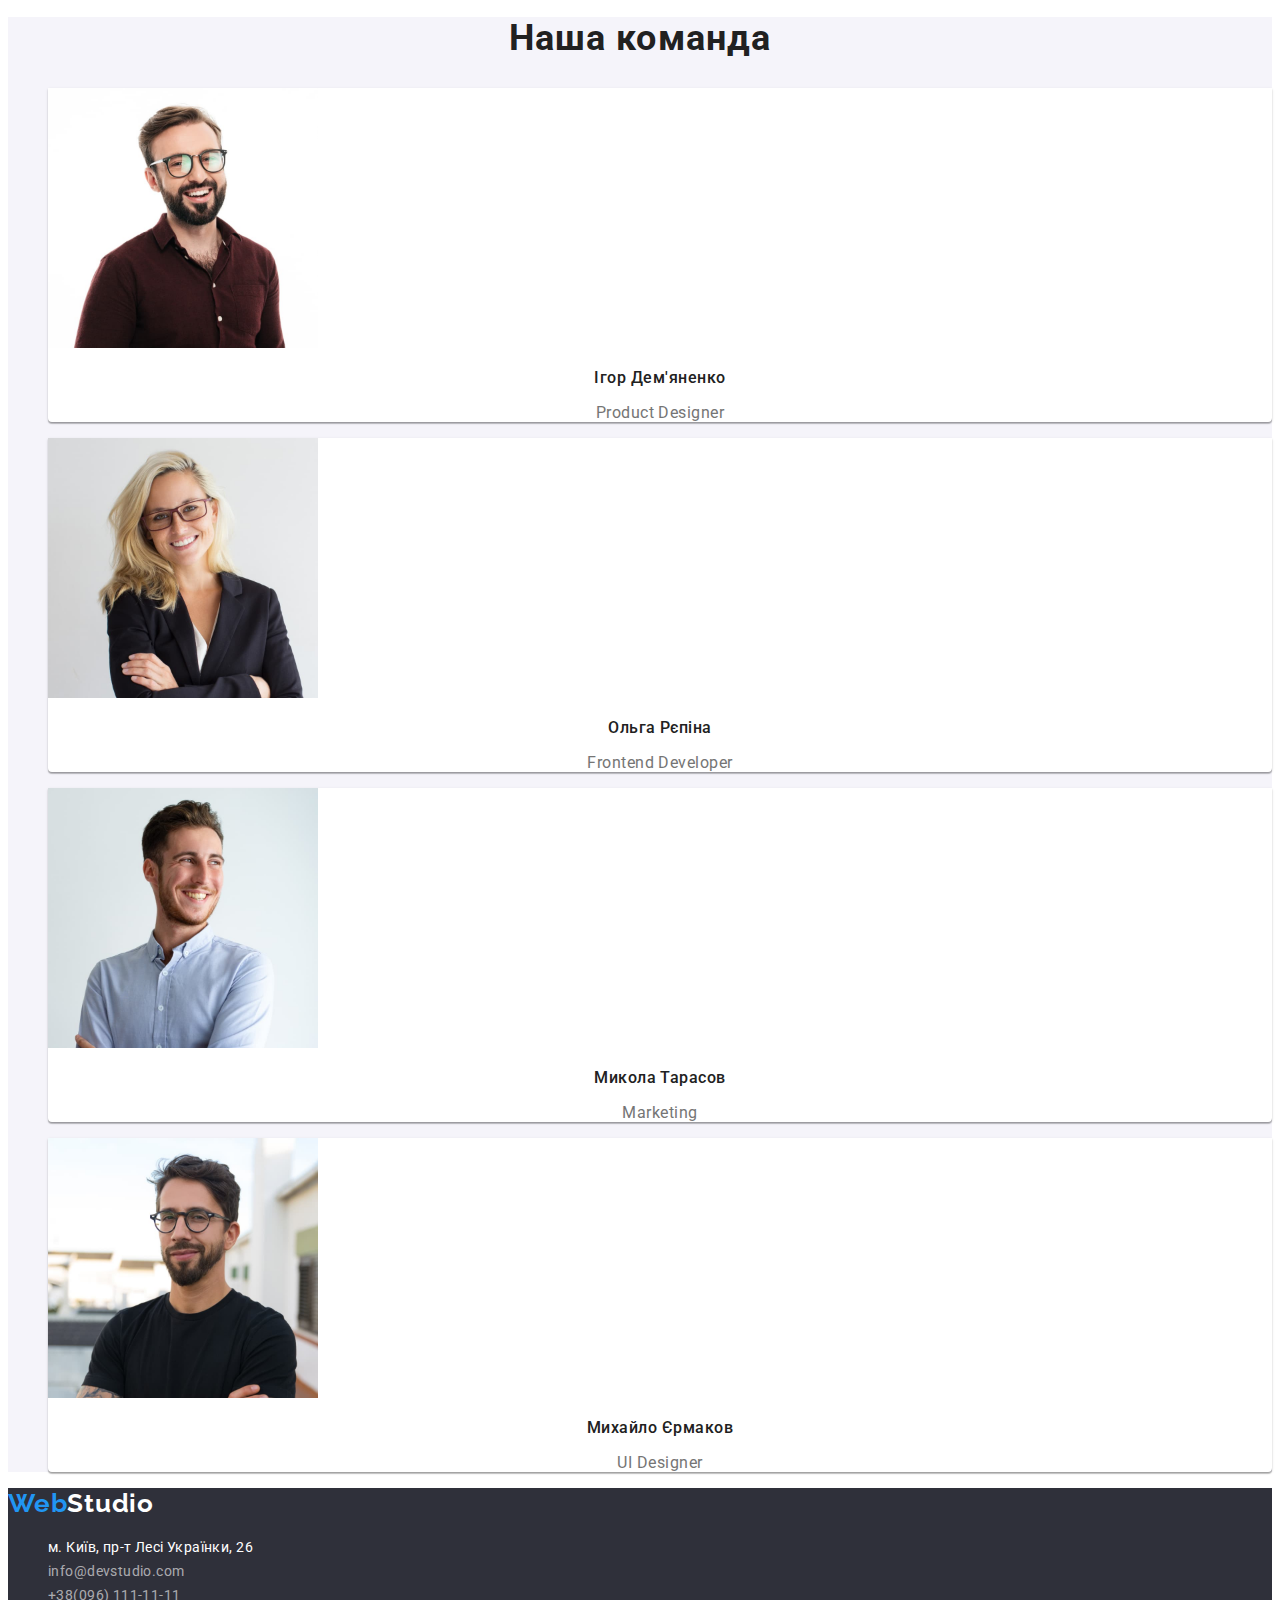
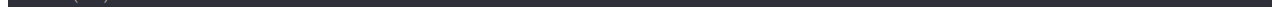
==== commit b8f71208: "1st ready" ====
--- a/index.html
+++ b/index.html
@@ -21,7 +21,7 @@
 					Web<span class="logo-studio-header link">Studio</span>
 				</a>
 				<ul class="list">
-					<li><a href="./index.html" class="nav-link link">Студія</a></li>
+					<li><a href="./index.html" class="nav-link link active">Студія</a></li>
 					<li><a href="./portfolio.html" class="nav-link link">Портфоліо</a></li>
 					<li><a href="./index.html" class="nav-link link">Контакти</a></li>
 				</ul>
@@ -123,6 +123,6 @@
 					</li>
 				</ul>
 			</address>
-		</footerclass>
+		</footer>
 	</body>
-</html>
+</html>--- a/css/styles.css
+++ b/css/styles.css
@@ -15,7 +15,7 @@
 	font-size: 26px;
 	line-height: calc(31 / 26);
 	letter-spacing: 0.03em;
-	color: var(--brand-color)
+	color: var(--brand-color);
 }
 
 .logo-studio-header {
@@ -50,6 +50,10 @@
 	color: var(--brand-color);
 }
 
+.active {
+	color: var(--brand-color);
+}
+
 .header-contacts {
 	font-weight: 500;
 	font-size: 14px;
@@ -63,7 +67,7 @@
 	color: var(--brand-color);
 }
 
-/* HERO */
+/* HERO INDEX */
 
 .hero {
 	background: #2f303a;
@@ -74,110 +78,154 @@
 	font-size: 44px;
 	line-height: calc(60 / 44);
 	/* or 136% */
-
 	text-align: center;
 	letter-spacing: 0.06em;
 	text-transform: uppercase;
-
 	color: #ffffff;
 }
 
 .hero-btn {
 	background: var(--brand-color);
-		box-shadow: 0px 4px 4px rgba(0, 0, 0, 0.15);
-		border-radius: 4px;
+	box-shadow: 0px 4px 4px rgba(0, 0, 0, 0.15);
+	border-radius: 4px;
+	border: 0;
 }
 
 .hero-btn-text {
 	font-weight: 700;
-		font-size: 16px;
-		line-height: calc(30 / 16);
-		/* identical to box height, or 188% */
-	
-		display: flex;
-		align-items: center;
-		text-align: center;
-		letter-spacing: 0.06em;
-	
-		color: #FFFFFF;
+	font-size: 16px;
+	line-height: calc(30 / 16);
+	/* identical to box height, or 188% */
+	display: flex;
+	align-items: center;
+	text-align: center;
+	letter-spacing: 0.06em;
+	color: #ffffff;
 }
 
 .hero-btn:hover,
 .hero-btn:focus {
-	background: #188CE8;
+	background: #188ce8;
 }
 
 .pointer {
 	cursor: pointer;
 }
 
+/* HERO PORTFOLIO */
+
+.btn-portfolio {
+	font-weight: 500;
+	font-size: 16px;
+	line-height: calc(26 / 16);
+	/* identical to box height, or 162% */
+	text-align: center;
+	letter-spacing: 0.03em;
+	color: #212121;
+	background: #f5f4fa;
+	border-radius: 4px;
+	border: 0;
+}
+
+.btn-portfolio:hover,
+.btn-portfolio:focus {
+	color: #fff;
+	background: var(--brand-color);
+	/* shadow-middle */
+	box-shadow: 0px 3px 1px rgba(0, 0, 0, 0.1), 0px 1px 2px rgba(0, 0, 0, 0.08), 0px 2px 2px rgba(0, 0, 0, 0.12);
+	border-radius: 4px;
+}
+
+.portfolio-item {
+	background: #FFF;
+	border: 1px solid #EEE;
+}
+
+.h3-portfolio {
+	font-weight: 700;
+	font-size: 18px;
+	line-height: 2;
+	/* identical to box height, or 200% */
+	letter-spacing: 0.06em;
+	color: #212121;
+}
+
+.p-portfolio {
+	font-weight: 400;
+	font-size: 16px;
+	line-height: calc(30 / 16);
+	/* identical to box height, or 188% */
+	letter-spacing: 0.03em;
+	color: #757575;
+}
+
 /* 4 FEATURES */
 
 .h3-features {
 	font-size: 14px;
-		line-height: calc(16 / 14);
-		letter-spacing: 0.03em;
-		text-transform: uppercase;
-		color: #212121;
+	line-height: calc(16 / 14);
+	letter-spacing: 0.03em;
+	text-transform: uppercase;
+	color: #212121;
 }
 
 .p-features {
 	font-weight: 400;
-		font-size: 14px;
-		line-height: calc(24 / 14);
-		/* or 171% */
-		letter-spacing: 0.03em;
-		color: #757575;
+	font-size: 14px;
+	line-height: calc(24 / 14);
+	/* or 171% */
+	letter-spacing: 0.03em;
+	color: #757575;
 }
 
 /* W.W.D. */
 
 .h2-title {
 	font-size: 36px;
-		line-height: calc(42 / 36);
-		text-align: center;
-		letter-spacing: 0.03em;
-		color: #212121;
+	line-height: calc(42 / 36);
+	text-align: center;
+	letter-spacing: 0.03em;
+	color: #212121;
 }
 
 /* TEAM */
 
 .h3-team {
 	font-weight: 500;
-		font-size: 16px;
-		line-height: calc(19 / 16);
-		/* identical to box height */
-		text-align: center;
-		letter-spacing: 0.03em;
-		color: #212121;
+	font-size: 16px;
+	line-height: calc(19 / 16);
+	/* identical to box height */
+	text-align: center;
+	letter-spacing: 0.03em;
+	color: #212121;
 }
 
 .p-team {
 	font-weight: 400;
-		font-size: 16px;
-		line-height: calc(19 / 16);
-		/* identical to box height */
-		text-align: center;
-		letter-spacing: 0.03em;
-		color: #757575;
+	font-size: 16px;
+	line-height: calc(19 / 16);
+	/* identical to box height */
+	text-align: center;
+	letter-spacing: 0.03em;
+	color: #757575;
 }
 
 .team-section {
-	background: #F5F4FA;
+	background: #f5f4fa;
 }
 
 .team-cards {
-	background: #FFFFFF;
-		/* material shadow v1 */
-	
-		box-shadow: 0px 1px 3px rgba(0, 0, 0, 0.12), 0px 1px 1px rgba(0, 0, 0, 0.14), 0px 2px 1px rgba(0, 0, 0, 0.2);
-		border-radius: 0px 0px 4px 4px;
+	background: #ffffff;
+	/* material shadow v1 */
+
+	box-shadow: 0px 1px 3px rgba(0, 0, 0, 0.12), 0px 1px 1px rgba(0, 0, 0, 0.14), 0px 2px 1px rgba(0, 0, 0, 0.2);
+	border-radius: 0px 0px 4px 4px;
 }
 
 /* FOOTER */
 
 .footer {
-	background: #2F303A;
+	background: #2f303a;
 }
 
 .logo-studio-footer {
@@ -187,13 +235,11 @@
 .address {
 	font-style: normal;
 	font-weight: 400;
-		font-size: 14px;
-		line-height: calc(24 / 14);
-		/* or 171% */
-	
-		letter-spacing: 0.03em;
-	
-		color: #FFFFFF;
+	font-size: 14px;
+	line-height: calc(24 / 14);
+	/* or 171% */
+	letter-spacing: 0.03em;
+	color: #ffffff;
 }
 
 .footer-contacts {
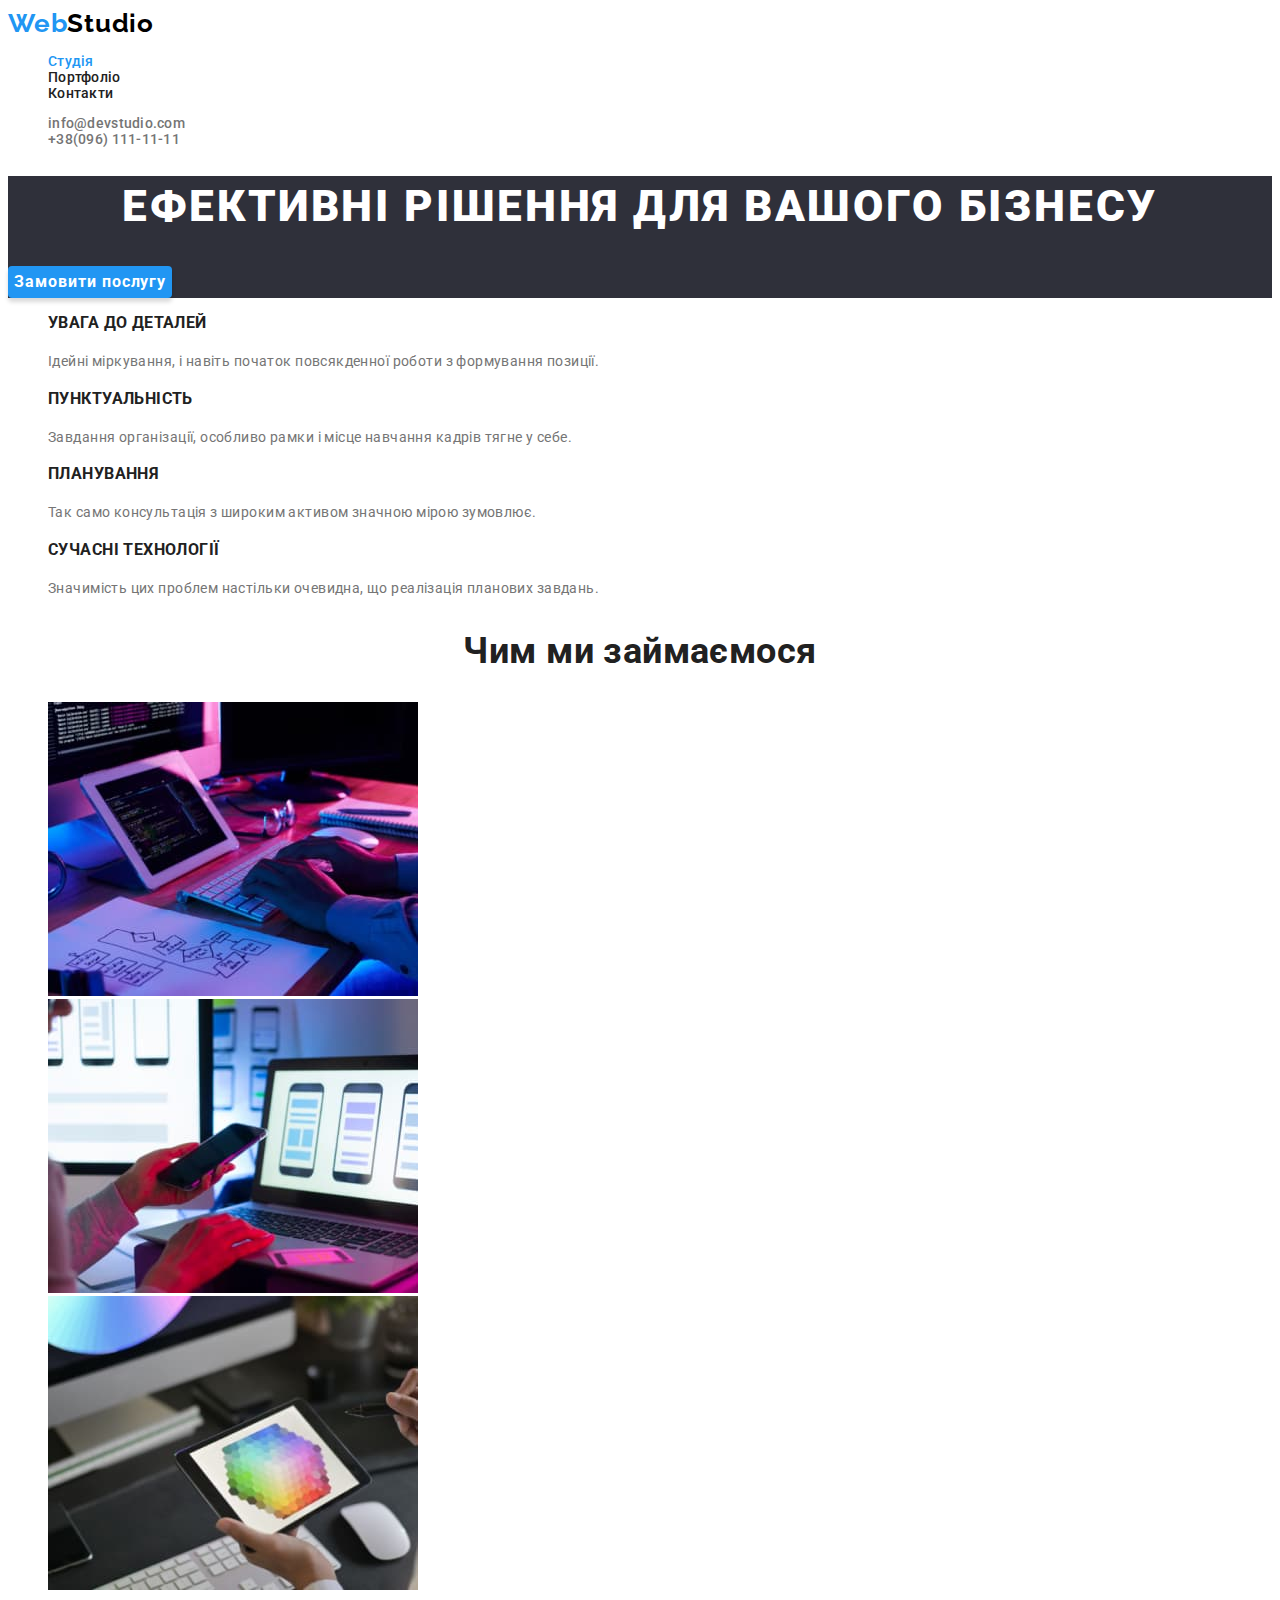
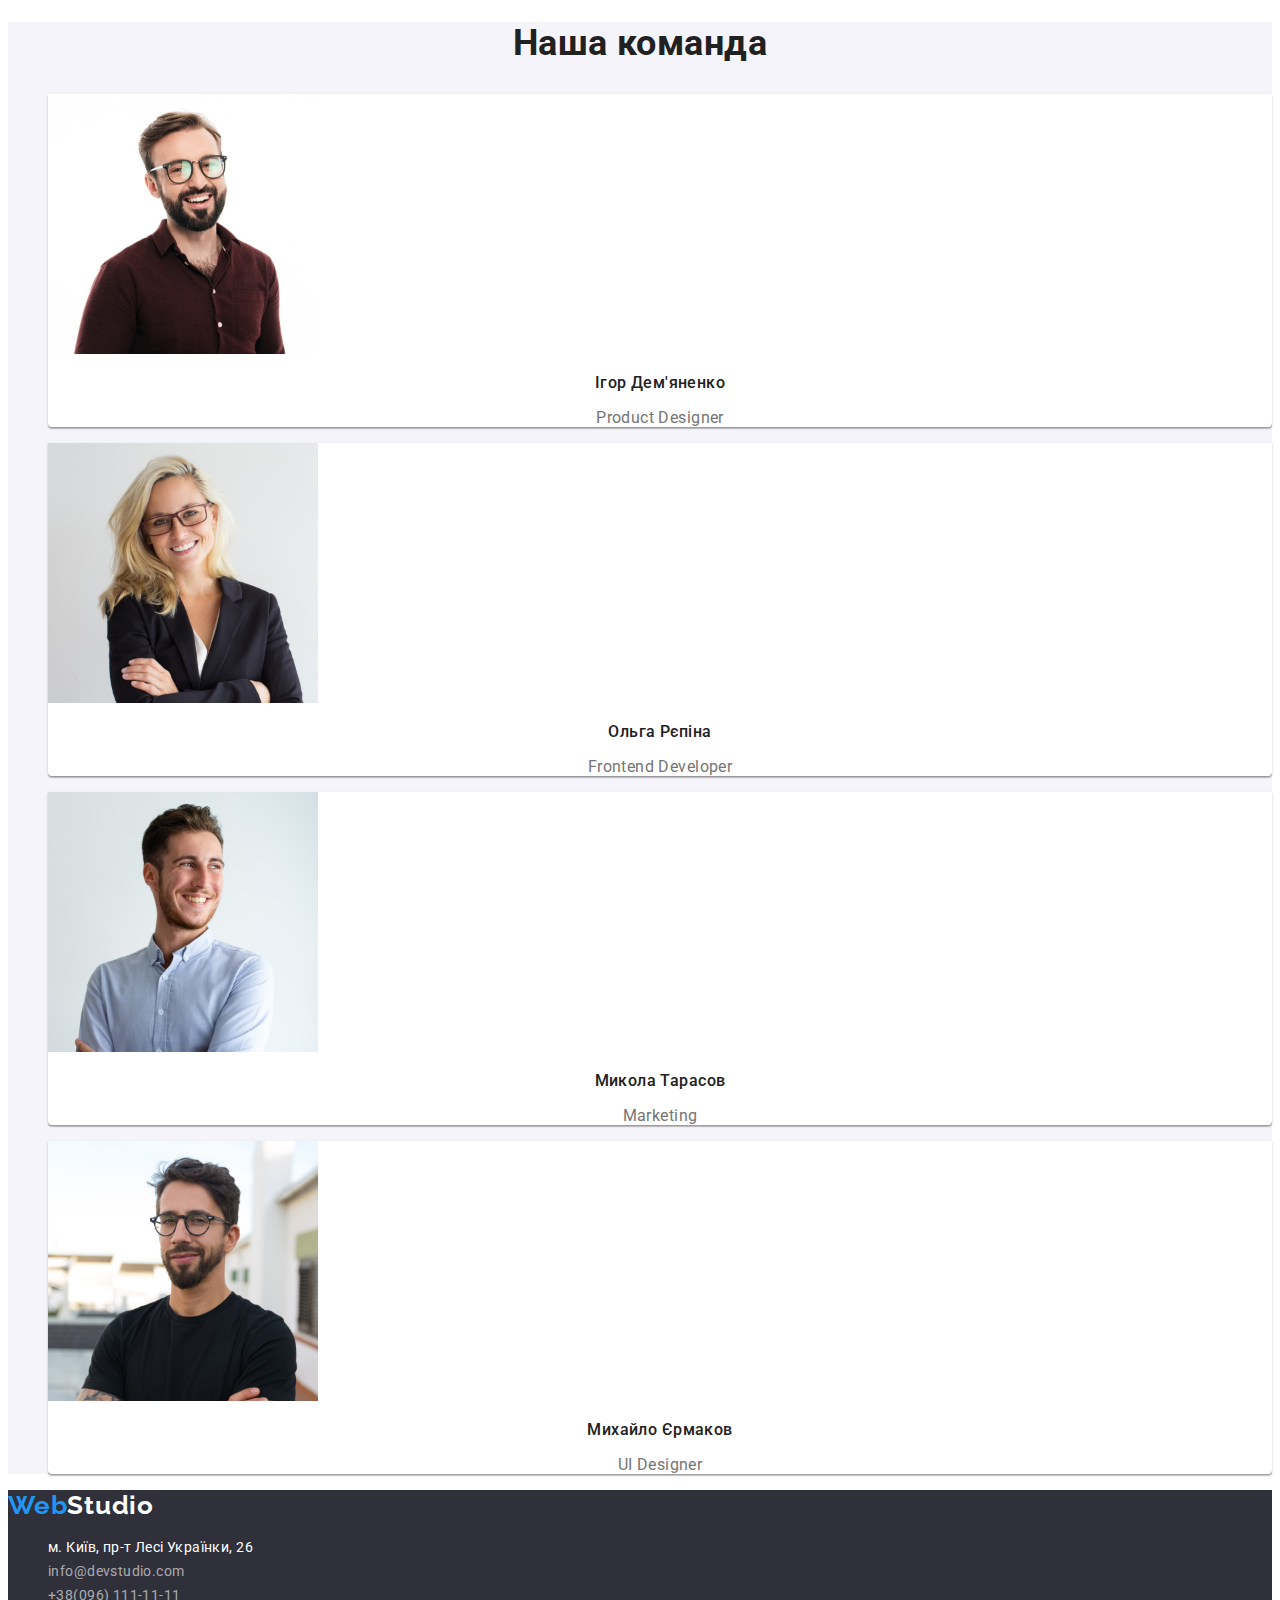
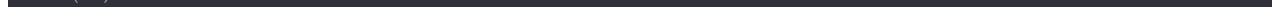
==== commit 586f733c: "3rd ready" ====
--- a/index.html
+++ b/index.html
@@ -40,7 +40,7 @@
 			</section>
 			<!--4 features-->
 			<section>
-				<h2 hidden class="h2-title">Наші переваги</h2>
+				<h2 hidden class="section-title">Наші переваги</h2>
 				<ul class="list">
 					<li>
 						<h3 class="h3-features">УВАГА ДО ДЕТАЛЕЙ</h3>
@@ -62,7 +62,7 @@
 			</section>
 			<!--what we do-->
 			<section>
-				<h2 class="h2-title">Чим ми займаємося</h2>
+				<h2 class="section-title">Чим ми займаємося</h2>
 				<ul class="list">
 					<li>
 						<img src="./images/box-what-we-do-1.jpg" alt="Кодування" width="370" height="294" />
@@ -77,7 +77,7 @@
 			</section>
 			<!--team-->
 			<section class="team-section">
-				<h2 class="h2-title">Наша команда</h2>
+				<h2 class="section-title">Наша команда</h2>
 				<ul class="list">
 					<li  class="team-cards">
 						<img src="./images/img-igor.jpg" alt="1й член команди" width="270" height="260" />
--- a/css/styles.css
+++ b/css/styles.css
@@ -1,9 +1,20 @@
 :root {
-	--brand-color: #2196f3;
+	--brand: #2196f3;
+	--brand-accent: #188ce8;
+	--hero-bgd: #2f303a;
+	--links-plus-buttons: #212121;
+	--contacts: #757575;
+	--team-and-selector-bgr: #F5F4FA;
+	--original-white: #ffffff;
+	--original-black: #000000;
 }
 
 body {
 	font-family: "Roboto", Verdana, sans-serif;
+	font-size: 14px;
+	background-color: var(--original-white);
+	color: var(--links-plus-buttons);
+	letter-spacing: 0.03em;
 }
 
 /* LOGO */
@@ -15,11 +26,11 @@
 	font-size: 26px;
 	line-height: calc(31 / 26);
 	letter-spacing: 0.03em;
-	color: var(--brand-color);
+	color: var(--brand);
 }
 
 .logo-studio-header {
-	color: #000;
+	color: var(--original-black);
 }
 
 .list {
@@ -33,44 +44,41 @@
 /* HEADER */
 
 .header {
-	background: #fff;
+	background: var(--original-white);
 }
 
 .nav-link {
 	font-weight: 500;
-	font-size: 14px;
+	line-height: calc(16 / 14);
+	color: var(--links-plus-buttons);
+	letter-spacing: 0.02em;	
+}
+
+.nav-link:hover,
+.nav-link:focus {
+	color: var(--brand);
+}
+
+.active {
+	color: var(--brand);
+}
+
+.header-contacts {
+	font-weight: 500;
 	line-height: calc(16 / 14);
 	letter-spacing: 0.02em;
-	color: #212121;
-}
-
-.nav-link:hover,
-.nav-link:focus,
-.nav-link:active {
-	color: var(--brand-color);
-}
-
-.active {
-	color: var(--brand-color);
-}
-
-.header-contacts {
-	font-weight: 500;
-	font-size: 14px;
-	line-height: calc(16 / 14);
-	letter-spacing: 0.02em;
-	color: #757575;
+	color: var(--contacts);
 }
 
 .header-contacts:hover,
 .header-contacts:focus {
-	color: var(--brand-color);
+	color: var(--brand);
 }
 
 /* HERO INDEX */
 
 .hero {
-	background: #2f303a;
+	background: var(--hero-bgd);
 }
 
 .title {
@@ -81,11 +89,12 @@
 	text-align: center;
 	letter-spacing: 0.06em;
 	text-transform: uppercase;
-	color: #ffffff;
+	color: var(--original-white);
 }
 
 .hero-btn {
-	background: var(--brand-color);
+	font-family: inherit;
+	background: var(--brand);
 	box-shadow: 0px 4px 4px rgba(0, 0, 0, 0.15);
 	border-radius: 4px;
 	border: 0;
@@ -100,12 +109,12 @@
 	align-items: center;
 	text-align: center;
 	letter-spacing: 0.06em;
-	color: #ffffff;
+	color: var(--original-white);
 }
 
 .hero-btn:hover,
 .hero-btn:focus {
-	background: #188ce8;
+	background: var(--brand-accent);
 }
 
 .pointer {
@@ -115,29 +124,28 @@
 /* HERO PORTFOLIO */
 
 .btn-portfolio {
+	font-family: inherit;
 	font-weight: 500;
 	font-size: 16px;
 	line-height: calc(26 / 16);
 	/* identical to box height, or 162% */
 	text-align: center;
-	letter-spacing: 0.03em;
-	color: #212121;
-	background: #f5f4fa;
+	background: var(--team-and-selector-bgr);
 	border-radius: 4px;
 	border: 0;
 }
 
 .btn-portfolio:hover,
 .btn-portfolio:focus {
-	color: #fff;
-	background: var(--brand-color);
+	color: var(--original-white);
+	background: var(--brand);
 	/* shadow-middle */
 	box-shadow: 0px 3px 1px rgba(0, 0, 0, 0.1), 0px 1px 2px rgba(0, 0, 0, 0.08), 0px 2px 2px rgba(0, 0, 0, 0.12);
 	border-radius: 4px;
 }
 
 .portfolio-item {
-	background: #FFF;
+	background: var(--original-white);
 	border: 1px solid #EEE;
 }
 
@@ -146,46 +154,35 @@
 	font-size: 18px;
 	line-height: 2;
 	/* identical to box height, or 200% */
-	letter-spacing: 0.06em;
-	color: #212121;
+	letter-spacing: 0.06em;	
 }
 
 .p-portfolio {
-	font-weight: 400;
 	font-size: 16px;
 	line-height: calc(30 / 16);
 	/* identical to box height, or 188% */
-	letter-spacing: 0.03em;
-	color: #757575;
+	color: var(--contacts);
 }
 
 /* 4 FEATURES */
 
 .h3-features {
-	font-size: 14px;
 	line-height: calc(16 / 14);
-	letter-spacing: 0.03em;
-	text-transform: uppercase;
-	color: #212121;
+	text-transform: uppercase;	
 }
 
 .p-features {
-	font-weight: 400;
-	font-size: 14px;
 	line-height: calc(24 / 14);
 	/* or 171% */
-	letter-spacing: 0.03em;
-	color: #757575;
+	color: var(--contacts);
 }
 
 /* W.W.D. */
 
-.h2-title {
+.section-title {
 	font-size: 36px;
 	line-height: calc(42 / 36);
-	text-align: center;
-	letter-spacing: 0.03em;
-	color: #212121;
+	text-align: center;	
 }
 
 /* TEAM */
@@ -195,29 +192,24 @@
 	font-size: 16px;
 	line-height: calc(19 / 16);
 	/* identical to box height */
-	text-align: center;
-	letter-spacing: 0.03em;
-	color: #212121;
+	text-align: center;	
 }
 
 .p-team {
-	font-weight: 400;
 	font-size: 16px;
 	line-height: calc(19 / 16);
 	/* identical to box height */
 	text-align: center;
-	letter-spacing: 0.03em;
-	color: #757575;
+	color: var(--contacts);
 }
 
 .team-section {
-	background: #f5f4fa;
+	background: var(--team-and-selector-bgr);
 }
 
 .team-cards {
-	background: #ffffff;
+	background: var(--original-white);
 	/* material shadow v1 */
-
 	box-shadow: 0px 1px 3px rgba(0, 0, 0, 0.12), 0px 1px 1px rgba(0, 0, 0, 0.14), 0px 2px 1px rgba(0, 0, 0, 0.2);
 	border-radius: 0px 0px 4px 4px;
 }
@@ -225,28 +217,27 @@
 /* FOOTER */
 
 .footer {
-	background: #2f303a;
+	background: var(--hero-bgd);
 }
 
 .logo-studio-footer {
-	color: #fff;
+	color: var(--original-white);
 }
 
 .address {
 	font-style: normal;
-	font-weight: 400;
-	font-size: 14px;
 	line-height: calc(24 / 14);
 	/* or 171% */
-	letter-spacing: 0.03em;
-	color: #ffffff;
+	color: var(--original-white);
 }
 
 .footer-contacts {
 	font-style: normal;
-	font-weight: 400;
-	font-size: 14px;
 	line-height: calc(24 / 14);
-	letter-spacing: 0.03em;
 	color: rgba(255, 255, 255, 0.6);
+}
+
+.footer-contacts:hover,
+.footer-contacts:focus {
+	color: var(--brand);
 }